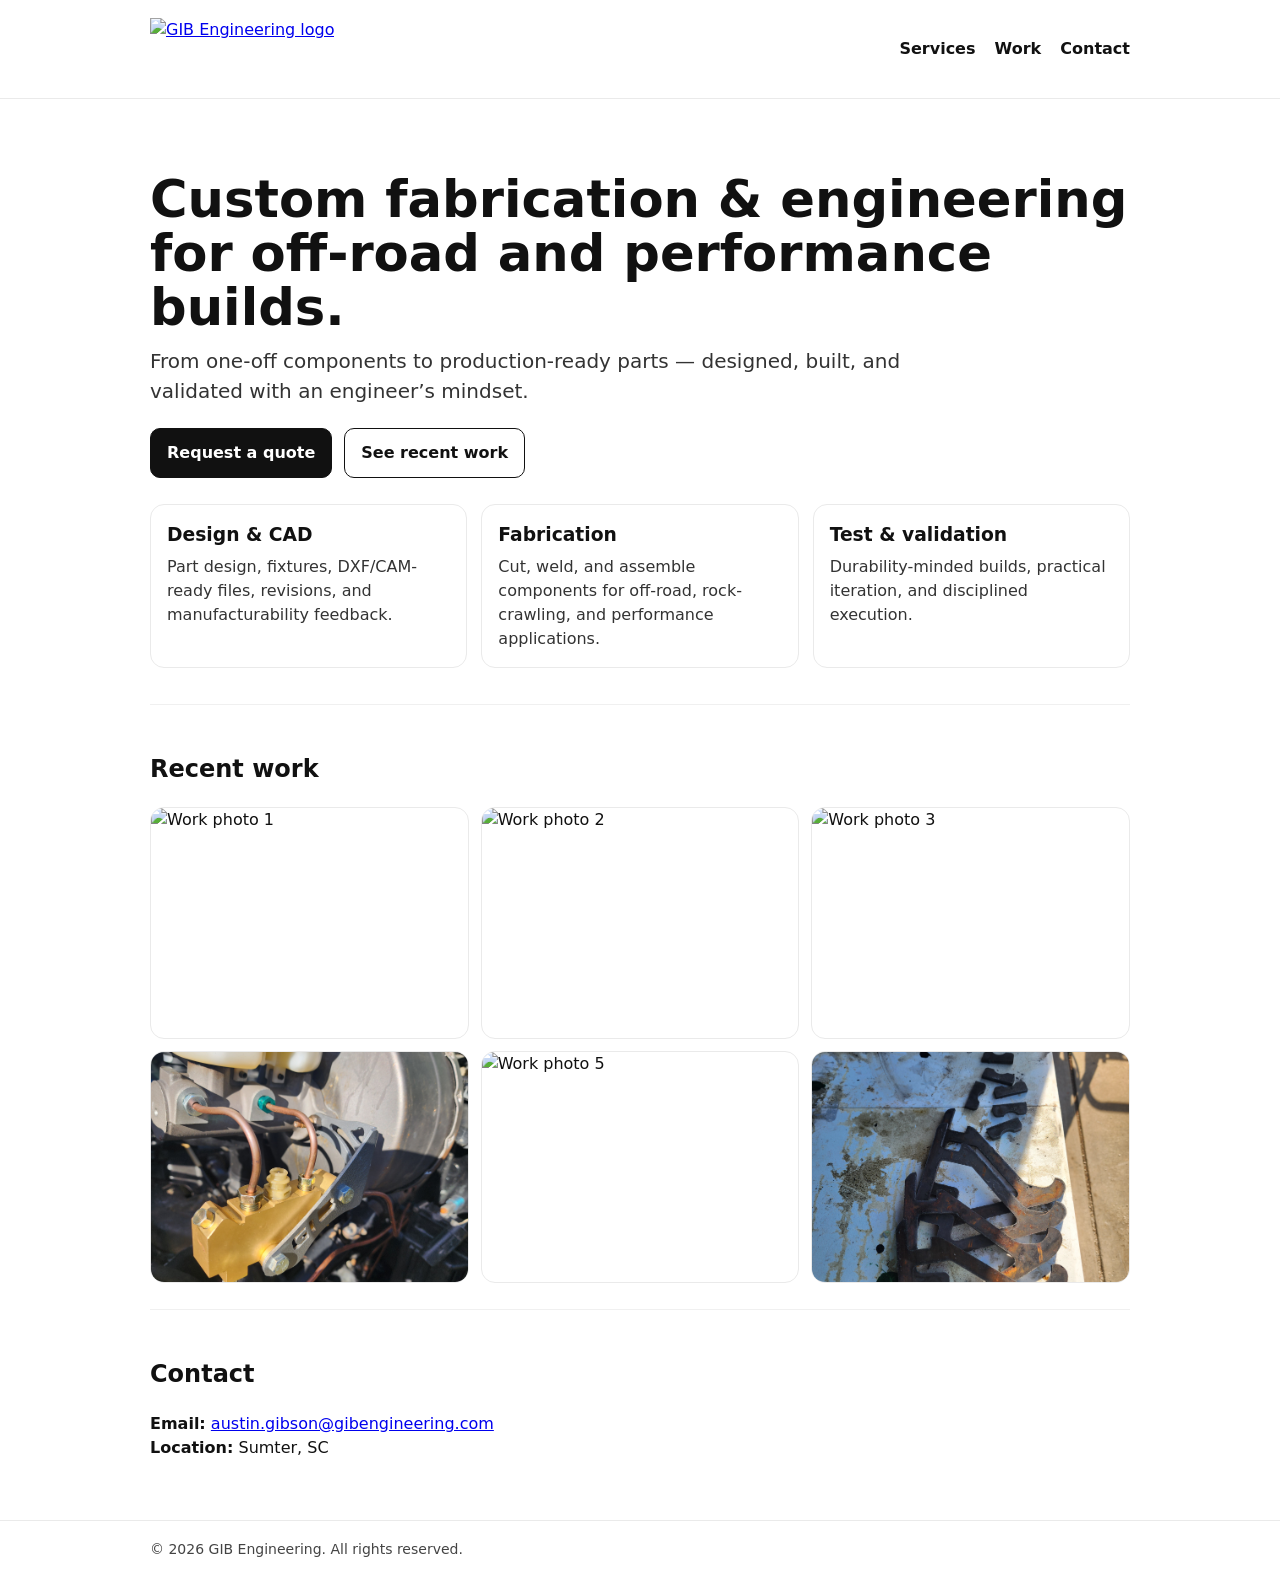
==== index.html @ e4ec69ac "Update index.html" ====
<!doctype html>
<html lang="en">
<head>
  <meta charset="utf-8" />
  <meta name="viewport" content="width=device-width, initial-scale=1" />
  <title>GIB Engineering</title>
  <meta name="description" content="Custom fabrication & engineering for off-road and performance builds." />
  <style>
    :root { --max: 980px; }

    body {
      margin: 0;
      font-family: system-ui, -apple-system, Segoe UI, Roboto, Arial, sans-serif;
      line-height: 1.5;
      color: #111;
      background: #fff;
    }

    header { border-bottom: 1px solid #eaeaea; }

    .wrap {
      max-width: var(--max);
      margin: 0 auto;
      padding: 18px 16px;
    }

    .brand {
      display: flex;
      align-items: center;
      justify-content: space-between;
      gap: 16px;
    }

    /* Logo */
    .logo { display: inline-flex; align-items: center; }
    .logo img {
      height: 62px;       /* larger than prior text */
      width: auto;
      display: block;
    }

    nav a {
      color: #111;
      text-decoration: none;
      margin-left: 14px;
      font-weight: 600;
    }
    nav a:hover { text-decoration: underline; }

    .hero { padding: 56px 0 26px; }
    h1 { font-size: clamp(32px, 4vw, 54px); line-height: 1.05; margin: 0 0 12px; }
    .sub {
      font-size: clamp(16px, 2vw, 20px);
      color: #333;
      max-width: 60ch;
      margin: 0 0 22px;
    }

    .cta { display: flex; gap: 12px; flex-wrap: wrap; margin-top: 18px; }
    .btn {
      display: inline-block;
      padding: 12px 16px;
      border-radius: 10px;
      border: 1px solid #111;
      text-decoration: none;
      font-weight: 700;
    }
    .btn.primary { background: #111; color: #fff; }
    .btn.secondary { background: #fff; color: #111; }

    .services-grid {
      display: grid;
      grid-template-columns: repeat(3, 1fr);
      gap: 14px;
      margin: 26px 0 10px;
    }
    .card { border: 1px solid #eaeaea; border-radius: 14px; padding: 16px; }
    .card h3 { margin: 0 0 6px; }
    .card p { margin: 0; color: #333; }

    section { padding: 26px 0; border-top: 1px solid #f0f0f0; }

    /* Work image grid (no captions) */
    .work-grid {
      display: grid;
      grid-template-columns: repeat(3, 1fr);
      gap: 12px;
      margin-top: 14px;
    }
    .work-item {
      border: 1px solid #eaeaea;
      border-radius: 14px;
      overflow: hidden;
      background: #fff;
    }
    .work-item img {
      width: 100%;
      height: 230px;
      object-fit: cover;
      display: block;
    }

    footer { border-top: 1px solid #eaeaea; color: #444; font-size: 14px; }

    @media (max-width: 860px) {
      nav { display: none; }
      .logo img { height: 54px; }
      .services-grid { grid-template-columns: 1fr; }
      .work-grid { grid-template-columns: 1fr; }
      .work-item img { height: 240px; }
    }
  </style>
</head>

<body>
  <header>
    <div class="wrap brand">
      <a class="logo" href="/">
        <img src="images/gib-logo.png" alt="GIB Engineering logo" />
      </a>
      <nav>
        <a href="#services">Services</a>
        <a href="#work">Work</a>
        <a href="#contact">Contact</a>
      </nav>
    </div>
  </header>

  <main class="wrap">
    <div class="hero">
      <h1>Custom fabrication & engineering for off-road and performance builds.</h1>
      <p class="sub">
        From one-off components to production-ready parts — designed, built, and validated with an engineer’s mindset.
      </p>

      <div class="cta">
        <a class="btn primary" href="#contact">Request a quote</a>
        <a class="btn secondary" href="#work">See recent work</a>
      </div>

      <div class="services-grid" id="services">
        <div class="card">
          <h3>Design & CAD</h3>
          <p>Part design, fixtures, DXF/CAM-ready files, revisions, and manufacturability feedback.</p>
        </div>
        <div class="card">
          <h3>Fabrication</h3>
          <p>Cut, weld, and assemble components for off-road, rock-crawling, and performance applications.</p>
        </div>
        <div class="card">
          <h3>Test & validation</h3>
          <p>Durability-minded builds, practical iteration, and disciplined execution.</p>
        </div>
      </div>
    </div>

    <section id="work">
      <h2>Recent work</h2>
      <div class="work-grid">
        <div class="work-item"><img src="images/20241103_151134.jpg" alt="Work photo 1" loading="lazy"></div>
        <div class="work-item"><img src="images/20251123_104827.jpg" alt="Work photo 2" loading="lazy"></div>
        <div class="work-item"><img src="images/20251123_104845.jpg" alt="Work photo 3" loading="lazy"></div>
        <div class="work-item"><img src="images/20251222_140325.jpg" alt="Work photo 4" loading="lazy"></div>
        <div class="work-item"><img src="images/20260103_143102.jpg" alt="Work photo 5" loading="lazy"></div>
        <div class="work-item"><img src="images/20260110_110128.jpg" alt="Work photo 6" loading="lazy"></div>
      </div>
    </section>

    <section id="contact">
      <h2>Contact</h2>
      <p>
        <strong>Email:</strong>
        <a href="mailto:austin.gibson@gibengineering.com">austin.gibson@gibengineering.com</a><br/>
        <strong>Location:</strong> Sumter, SC
      </p>
    </section>
  </main>

  <footer>
    <div class="wrap">
      <div>© <span id="y"></span> GIB Engineering. All rights reserved.</div>
      <script>document.getElementById("y").textContent = new Date().getFullYear();</script>
    </div>
  </footer>
</body>
</html>
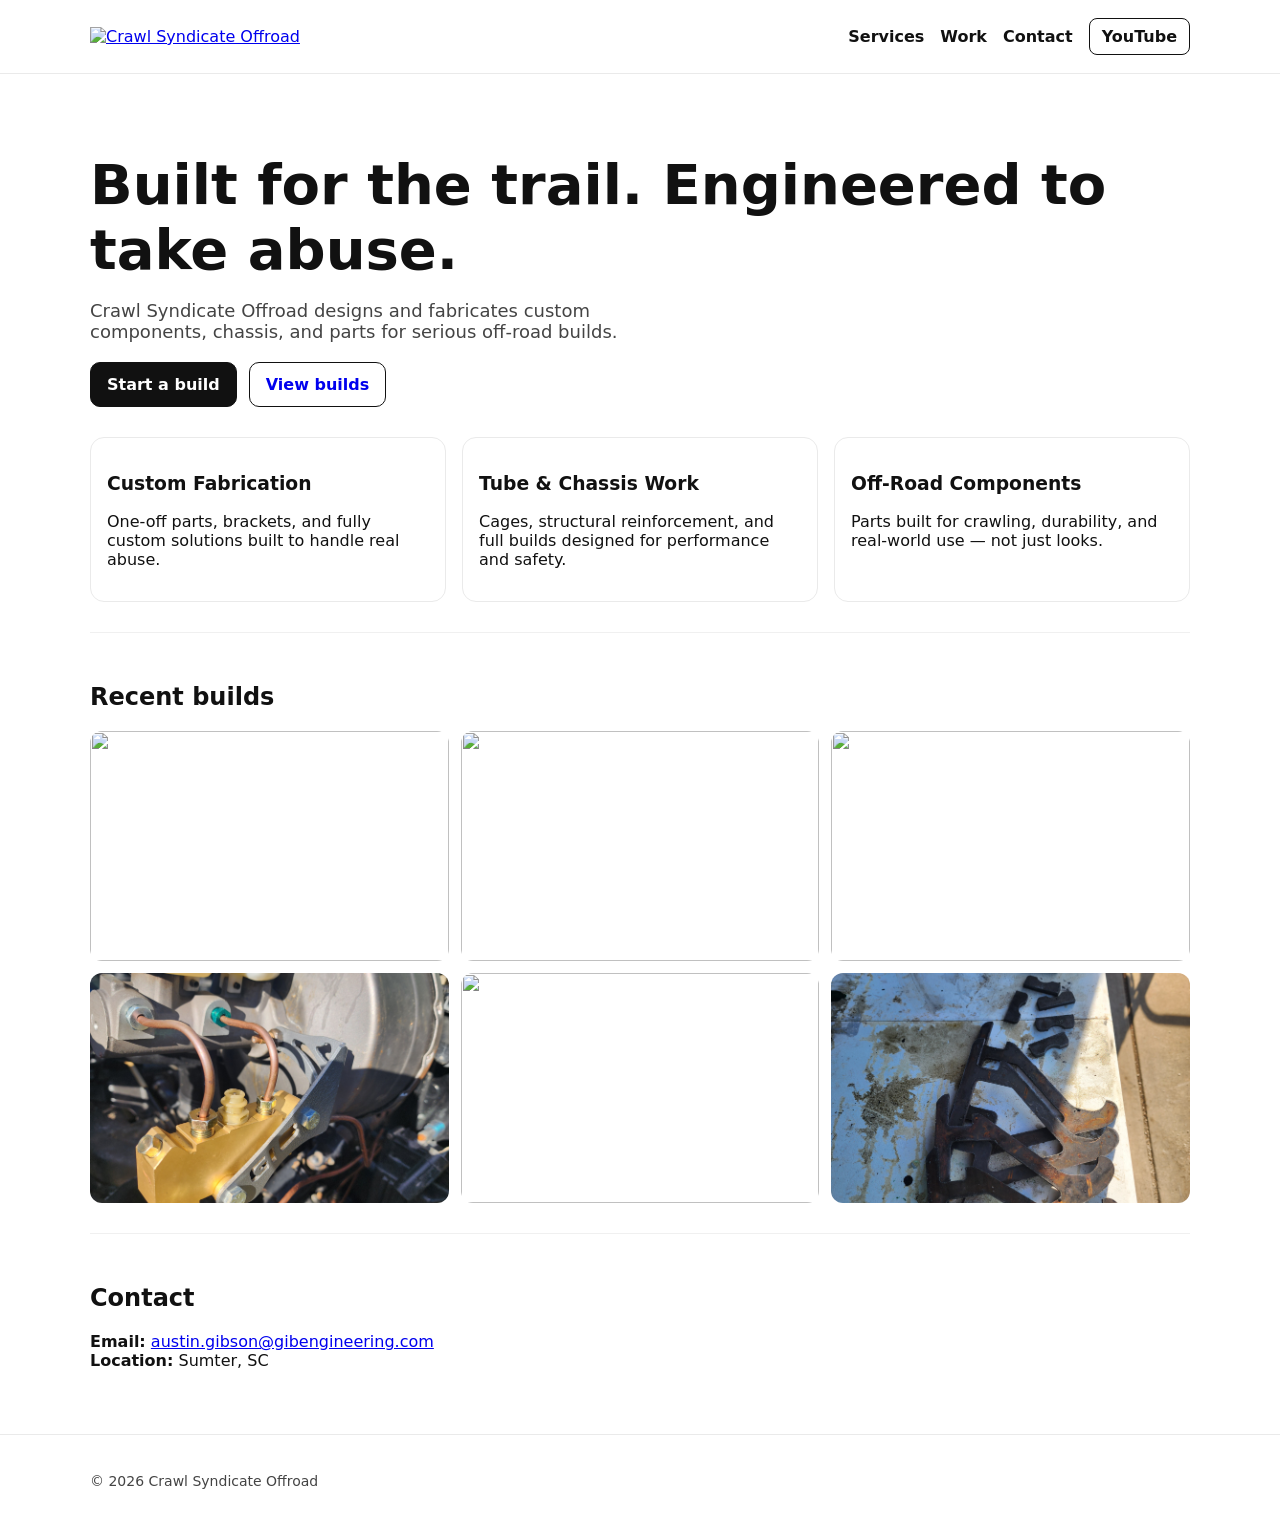
==== commit 1ac0537f: "Update index.html" ====
--- a/index.html
+++ b/index.html
@@ -3,20 +3,23 @@
 <head>
   <meta charset="utf-8" />
   <meta name="viewport" content="width=device-width, initial-scale=1" />
-  <title>GIB Engineering</title>
-  <meta name="description" content="Custom fabrication & engineering for off-road and performance builds." />
+
+  <title>Crawl Syndicate Offroad</title>
+  <meta name="description" content="Custom off-road fabrication, parts, and builds by Crawl Syndicate Offroad." />
+
   <style>
-    :root { --max: 980px; }
+    :root { --max: 1100px; }
 
     body {
       margin: 0;
       font-family: system-ui, -apple-system, Segoe UI, Roboto, Arial, sans-serif;
-      line-height: 1.5;
       color: #111;
       background: #fff;
     }
 
-    header { border-bottom: 1px solid #eaeaea; }
+    header {
+      border-bottom: 1px solid #eaeaea;
+    }
 
     .wrap {
       max-width: var(--max);
@@ -28,159 +31,199 @@
       display: flex;
       align-items: center;
       justify-content: space-between;
+    }
+
+    .logo img {
+      height: 64px;
+    }
+
+    nav {
+      display: flex;
+      align-items: center;
       gap: 16px;
     }
 
-    /* Logo */
-    .logo { display: inline-flex; align-items: center; }
-    .logo img {
-      height: 62px;       /* larger than prior text */
-      width: auto;
-      display: block;
-    }
-
     nav a {
+      text-decoration: none;
       color: #111;
-      text-decoration: none;
-      margin-left: 14px;
       font-weight: 600;
     }
-    nav a:hover { text-decoration: underline; }
-
-    .hero { padding: 56px 0 26px; }
-    h1 { font-size: clamp(32px, 4vw, 54px); line-height: 1.05; margin: 0 0 12px; }
+
+    nav a:hover {
+      text-decoration: underline;
+    }
+
+    .youtube {
+      padding: 8px 12px;
+      border-radius: 8px;
+      border: 1px solid #111;
+    }
+
+    .hero {
+      padding: 60px 0 30px;
+    }
+
+    h1 {
+      font-size: clamp(34px, 5vw, 56px);
+      margin: 0 0 12px;
+    }
+
     .sub {
-      font-size: clamp(16px, 2vw, 20px);
-      color: #333;
-      max-width: 60ch;
-      margin: 0 0 22px;
-    }
-
-    .cta { display: flex; gap: 12px; flex-wrap: wrap; margin-top: 18px; }
+      font-size: 18px;
+      color: #444;
+      max-width: 600px;
+    }
+
+    .cta {
+      margin-top: 20px;
+      display: flex;
+      gap: 12px;
+    }
+
     .btn {
-      display: inline-block;
       padding: 12px 16px;
       border-radius: 10px;
       border: 1px solid #111;
       text-decoration: none;
       font-weight: 700;
     }
-    .btn.primary { background: #111; color: #fff; }
-    .btn.secondary { background: #fff; color: #111; }
-
-    .services-grid {
+
+    .btn.primary {
+      background: #111;
+      color: #fff;
+    }
+
+    .services {
       display: grid;
       grid-template-columns: repeat(3, 1fr);
-      gap: 14px;
-      margin: 26px 0 10px;
-    }
-    .card { border: 1px solid #eaeaea; border-radius: 14px; padding: 16px; }
-    .card h3 { margin: 0 0 6px; }
-    .card p { margin: 0; color: #333; }
-
-    section { padding: 26px 0; border-top: 1px solid #f0f0f0; }
-
-    /* Work image grid (no captions) */
+      gap: 16px;
+      margin-top: 30px;
+    }
+
+    .card {
+      border: 1px solid #eaeaea;
+      border-radius: 14px;
+      padding: 16px;
+    }
+
+    section {
+      padding: 30px 0;
+      border-top: 1px solid #f0f0f0;
+    }
+
     .work-grid {
       display: grid;
       grid-template-columns: repeat(3, 1fr);
       gap: 12px;
-      margin-top: 14px;
-    }
-    .work-item {
-      border: 1px solid #eaeaea;
-      border-radius: 14px;
-      overflow: hidden;
-      background: #fff;
-    }
-    .work-item img {
+      margin-top: 16px;
+    }
+
+    .work-grid img {
       width: 100%;
       height: 230px;
       object-fit: cover;
-      display: block;
-    }
-
-    footer { border-top: 1px solid #eaeaea; color: #444; font-size: 14px; }
-
-    @media (max-width: 860px) {
-      nav { display: none; }
-      .logo img { height: 54px; }
-      .services-grid { grid-template-columns: 1fr; }
+      border-radius: 12px;
+    }
+
+    footer {
+      border-top: 1px solid #eaeaea;
+      padding: 20px 0;
+      font-size: 14px;
+      color: #444;
+    }
+
+    @media (max-width: 900px) {
+      .services { grid-template-columns: 1fr; }
       .work-grid { grid-template-columns: 1fr; }
-      .work-item img { height: 240px; }
+      nav { gap: 10px; }
+      .logo img { height: 52px; }
     }
   </style>
 </head>
 
 <body>
-  <header>
-    <div class="wrap brand">
-      <a class="logo" href="/">
-        <img src="images/gib-logo.png" alt="GIB Engineering logo" />
-      </a>
-      <nav>
-        <a href="#services">Services</a>
-        <a href="#work">Work</a>
-        <a href="#contact">Contact</a>
-      </nav>
+
+<header>
+  <div class="wrap brand">
+    <a class="logo" href="/">
+      <img src="images/cs-logo.png" alt="Crawl Syndicate Offroad">
+    </a>
+
+    <nav>
+      <a href="#services">Services</a>
+      <a href="#work">Work</a>
+      <a href="#contact">Contact</a>
+      <a class="youtube" href="https://www.youtube.com/@crawlsynidcate" target="_blank">YouTube</a>
+    </nav>
+  </div>
+</header>
+
+<main class="wrap">
+
+  <div class="hero">
+    <h1>Built for the trail. Engineered to take abuse.</h1>
+
+    <p class="sub">
+      Crawl Syndicate Offroad designs and fabricates custom components, chassis, and parts for serious off-road builds.
+    </p>
+
+    <div class="cta">
+      <a class="btn primary" href="#contact">Start a build</a>
+      <a class="btn" href="#work">View builds</a>
     </div>
-  </header>
-
-  <main class="wrap">
-    <div class="hero">
-      <h1>Custom fabrication & engineering for off-road and performance builds.</h1>
-      <p class="sub">
-        From one-off components to production-ready parts — designed, built, and validated with an engineer’s mindset.
-      </p>
-
-      <div class="cta">
-        <a class="btn primary" href="#contact">Request a quote</a>
-        <a class="btn secondary" href="#work">See recent work</a>
+
+    <div class="services" id="services">
+      <div class="card">
+        <h3>Custom Fabrication</h3>
+        <p>One-off parts, brackets, and fully custom solutions built to handle real abuse.</p>
       </div>
 
-      <div class="services-grid" id="services">
-        <div class="card">
-          <h3>Design & CAD</h3>
-          <p>Part design, fixtures, DXF/CAM-ready files, revisions, and manufacturability feedback.</p>
-        </div>
-        <div class="card">
-          <h3>Fabrication</h3>
-          <p>Cut, weld, and assemble components for off-road, rock-crawling, and performance applications.</p>
-        </div>
-        <div class="card">
-          <h3>Test & validation</h3>
-          <p>Durability-minded builds, practical iteration, and disciplined execution.</p>
-        </div>
+      <div class="card">
+        <h3>Tube & Chassis Work</h3>
+        <p>Cages, structural reinforcement, and full builds designed for performance and safety.</p>
+      </div>
+
+      <div class="card">
+        <h3>Off-Road Components</h3>
+        <p>Parts built for crawling, durability, and real-world use — not just looks.</p>
       </div>
     </div>
-
-    <section id="work">
-      <h2>Recent work</h2>
-      <div class="work-grid">
-        <div class="work-item"><img src="images/20241103_151134.jpg" alt="Work photo 1" loading="lazy"></div>
-        <div class="work-item"><img src="images/20251123_104827.jpg" alt="Work photo 2" loading="lazy"></div>
-        <div class="work-item"><img src="images/20251123_104845.jpg" alt="Work photo 3" loading="lazy"></div>
-        <div class="work-item"><img src="images/20251222_140325.jpg" alt="Work photo 4" loading="lazy"></div>
-        <div class="work-item"><img src="images/20260103_143102.jpg" alt="Work photo 5" loading="lazy"></div>
-        <div class="work-item"><img src="images/20260110_110128.jpg" alt="Work photo 6" loading="lazy"></div>
-      </div>
-    </section>
-
-    <section id="contact">
-      <h2>Contact</h2>
-      <p>
-        <strong>Email:</strong>
-        <a href="mailto:austin.gibson@gibengineering.com">austin.gibson@gibengineering.com</a><br/>
-        <strong>Location:</strong> Sumter, SC
-      </p>
-    </section>
-  </main>
-
-  <footer>
-    <div class="wrap">
-      <div>© <span id="y"></span> GIB Engineering. All rights reserved.</div>
-      <script>document.getElementById("y").textContent = new Date().getFullYear();</script>
+  </div>
+
+  <section id="work">
+    <h2>Recent builds</h2>
+
+    <div class="work-grid">
+      <img src="images/20241103_151134.jpg">
+      <img src="images/20251123_104827.jpg">
+      <img src="images/20251123_104845.jpg">
+      <img src="images/20251222_140325.jpg">
+      <img src="images/20260103_143102.jpg">
+      <img src="images/20260110_110128.jpg">
     </div>
-  </footer>
+  </section>
+
+  <section id="contact">
+    <h2>Contact</h2>
+
+    <p>
+      <strong>Email:</strong>
+      <a href="mailto:austin.gibson@gibengineering.com">austin.gibson@gibengineering.com</a><br>
+      <strong>Location:</strong> Sumter, SC
+    </p>
+  </section>
+
+</main>
+
+<footer>
+  <div class="wrap">
+    © <span id="y"></span> Crawl Syndicate Offroad
+  </div>
+
+  <script>
+    document.getElementById("y").textContent = new Date().getFullYear();
+  </script>
+</footer>
+
 </body>
 </html>
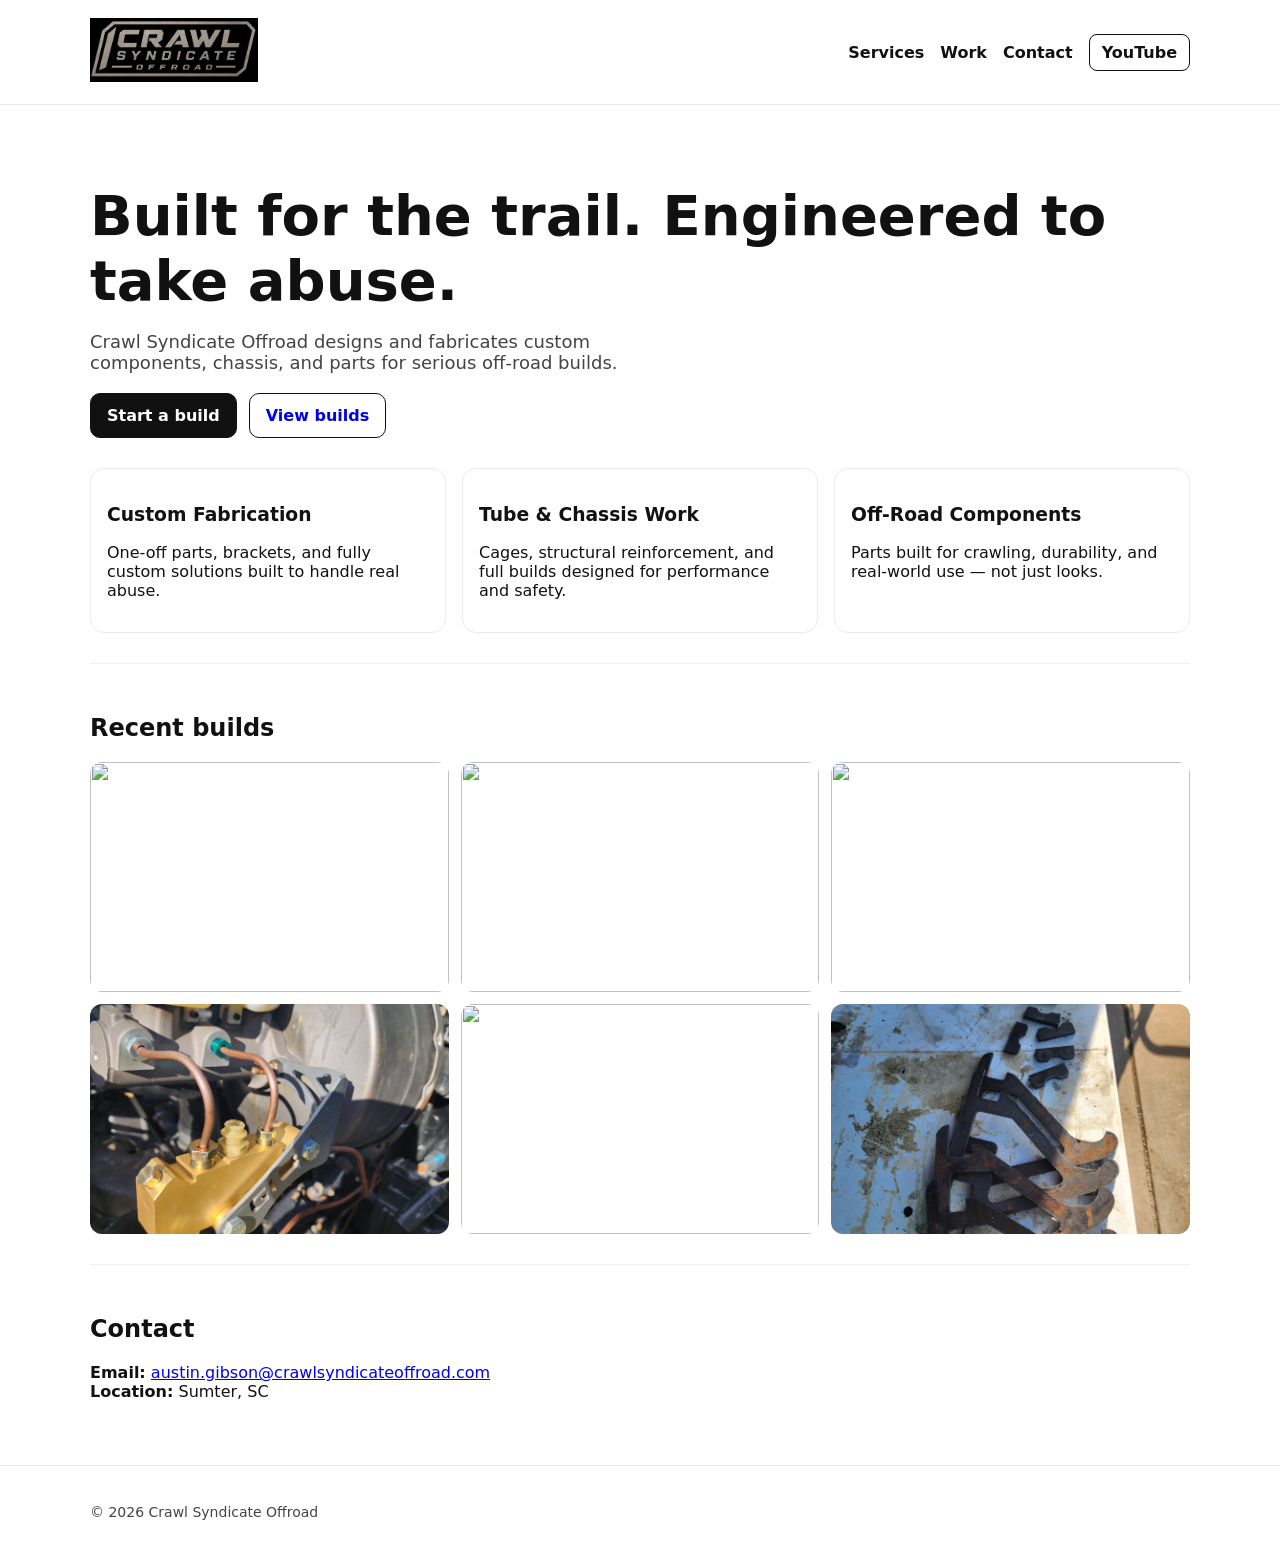
==== commit 6abc98ee: "Update index.html" ====
--- a/index.html
+++ b/index.html
@@ -208,7 +208,7 @@
 
     <p>
       <strong>Email:</strong>
-      <a href="mailto:austin.gibson@gibengineering.com">austin.gibson@gibengineering.com</a><br>
+      <a href="mailto:austin.gibson@crawlsyndicateoffroad.com">austin.gibson@crawlsyndicateoffroad.com</a><br>
       <strong>Location:</strong> Sumter, SC
     </p>
   </section>
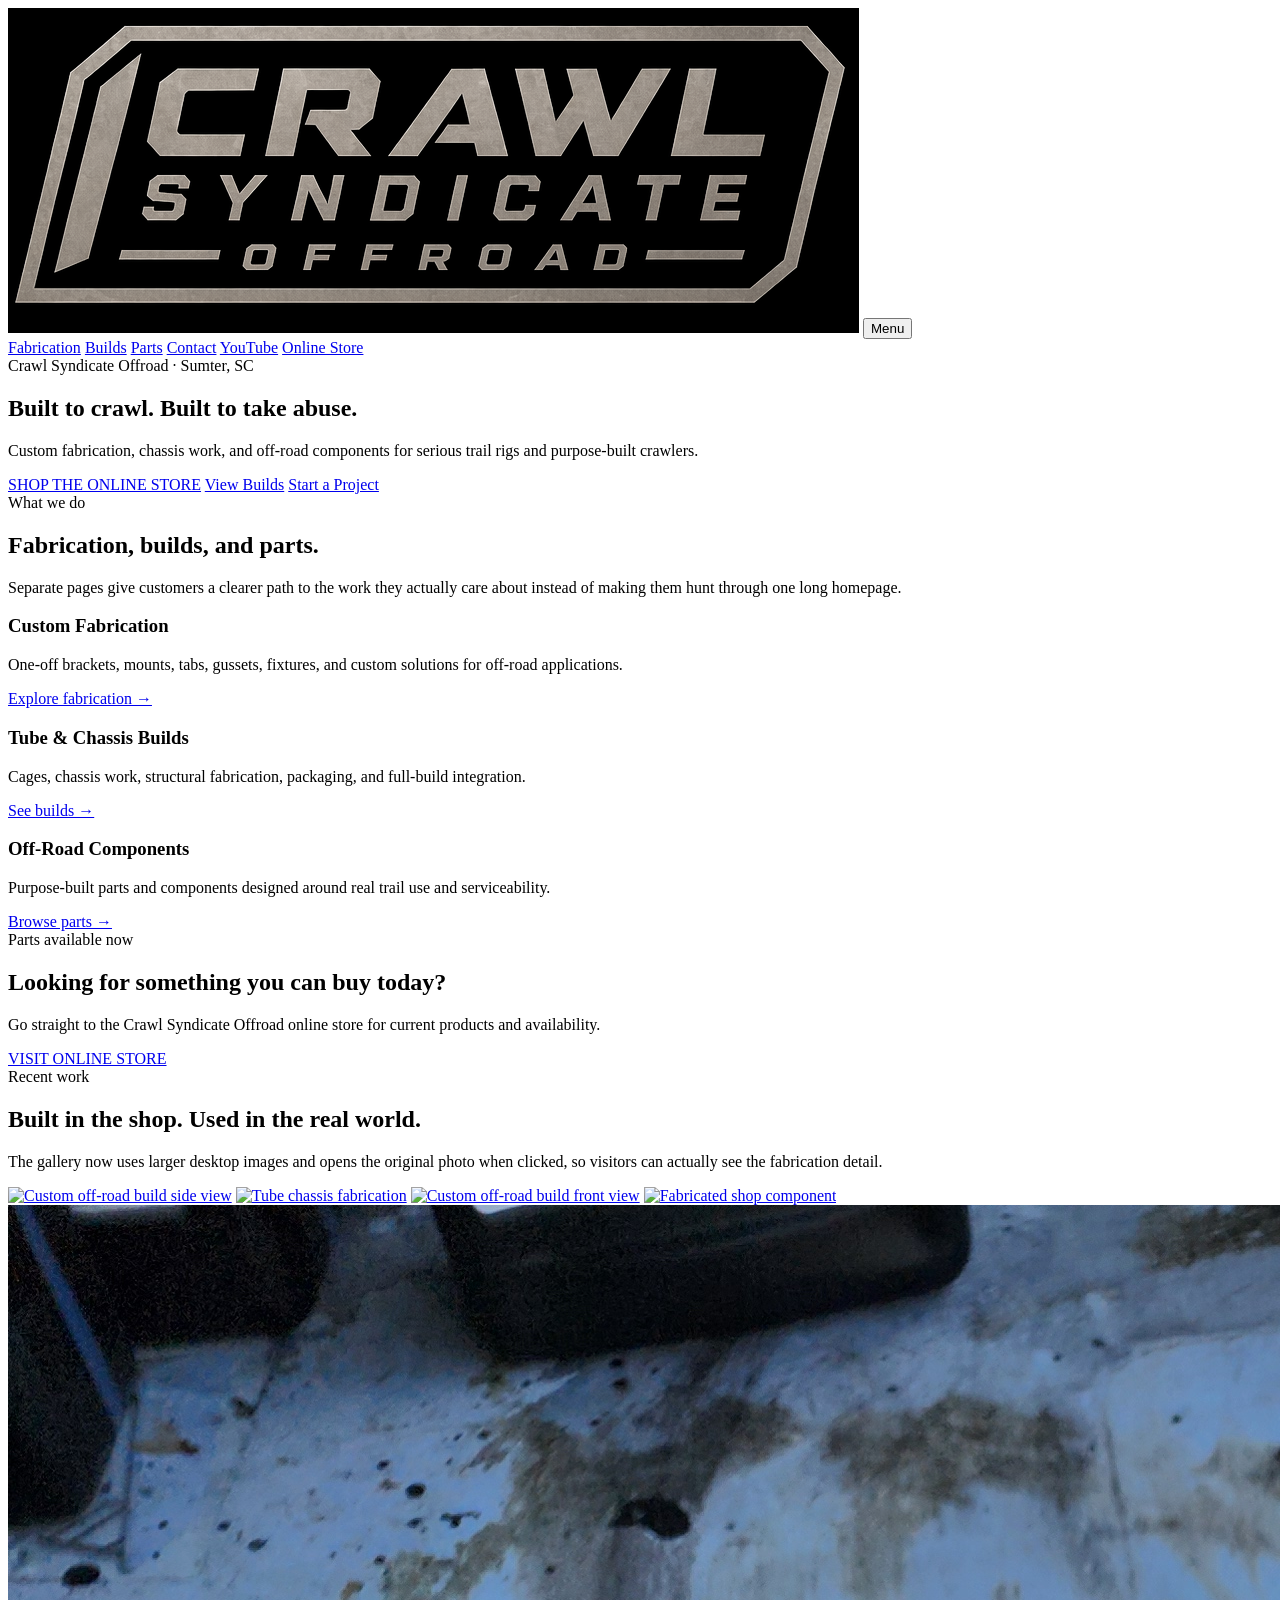
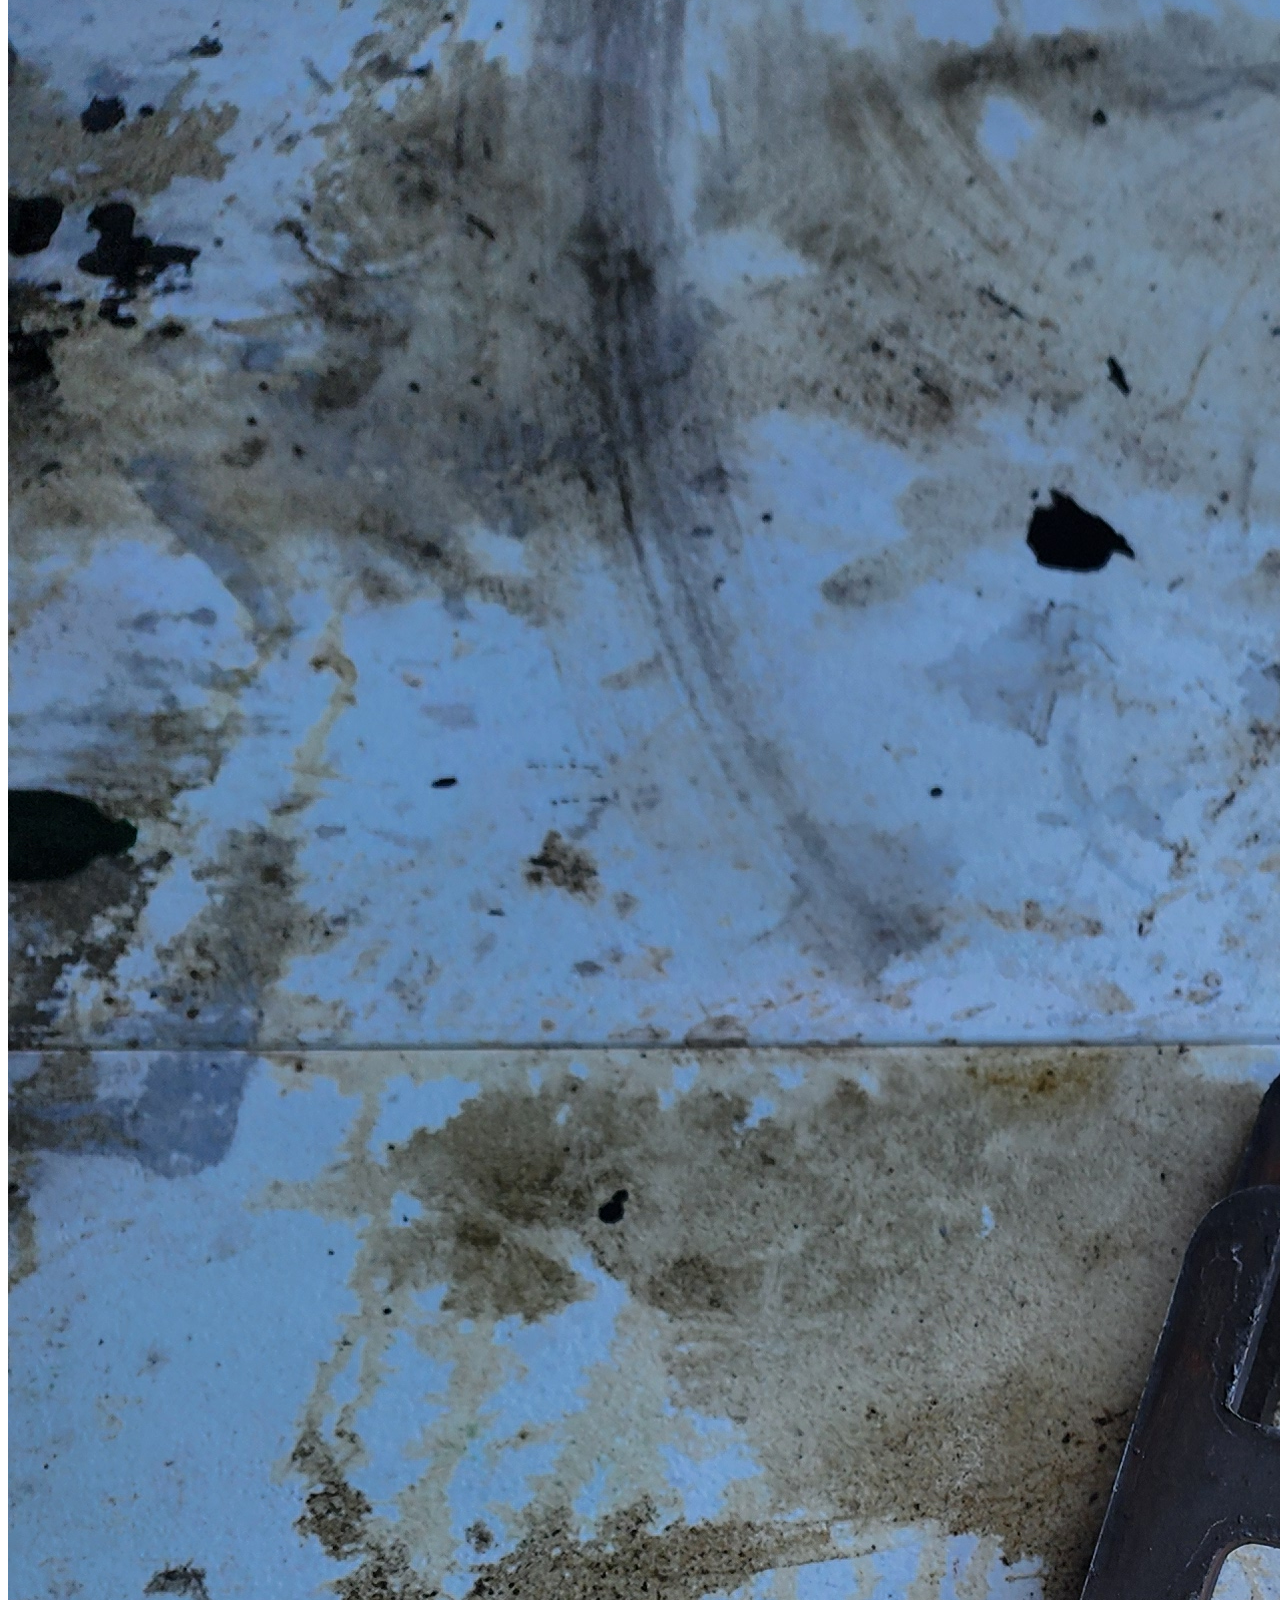
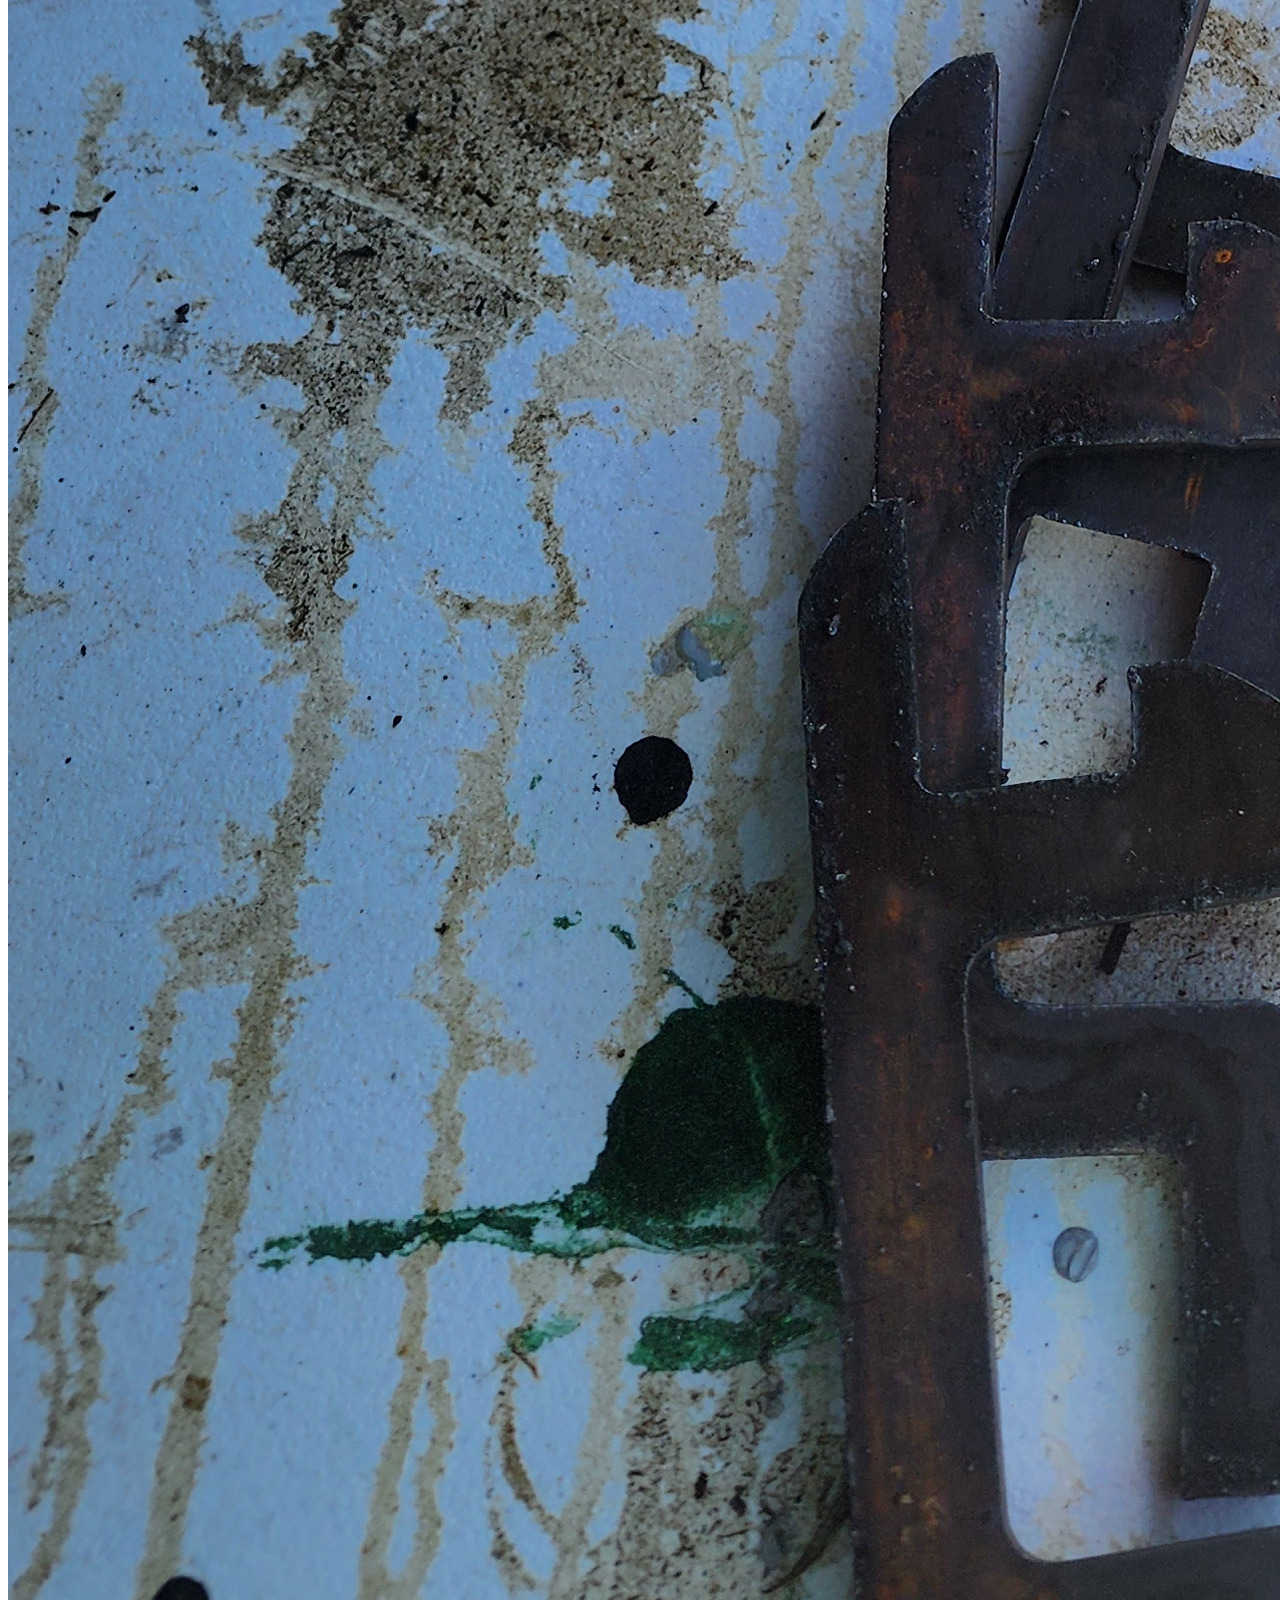
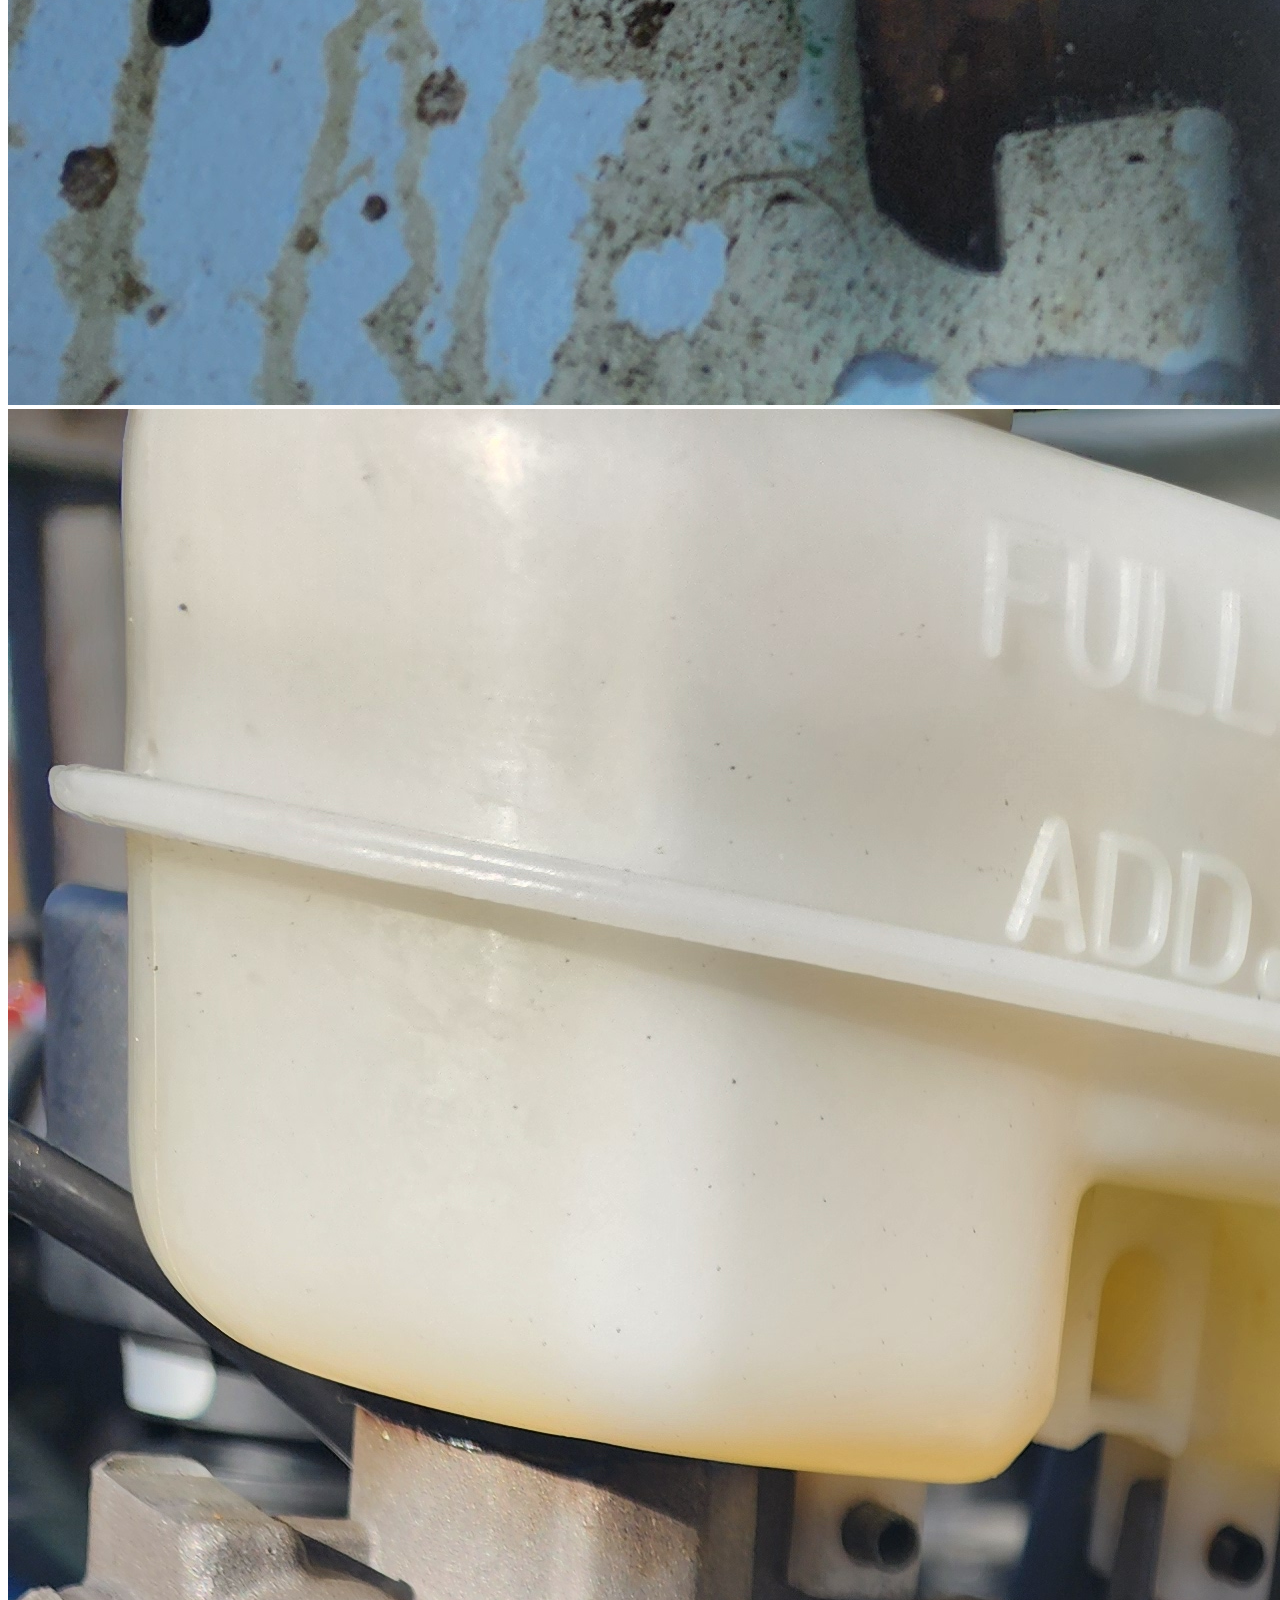
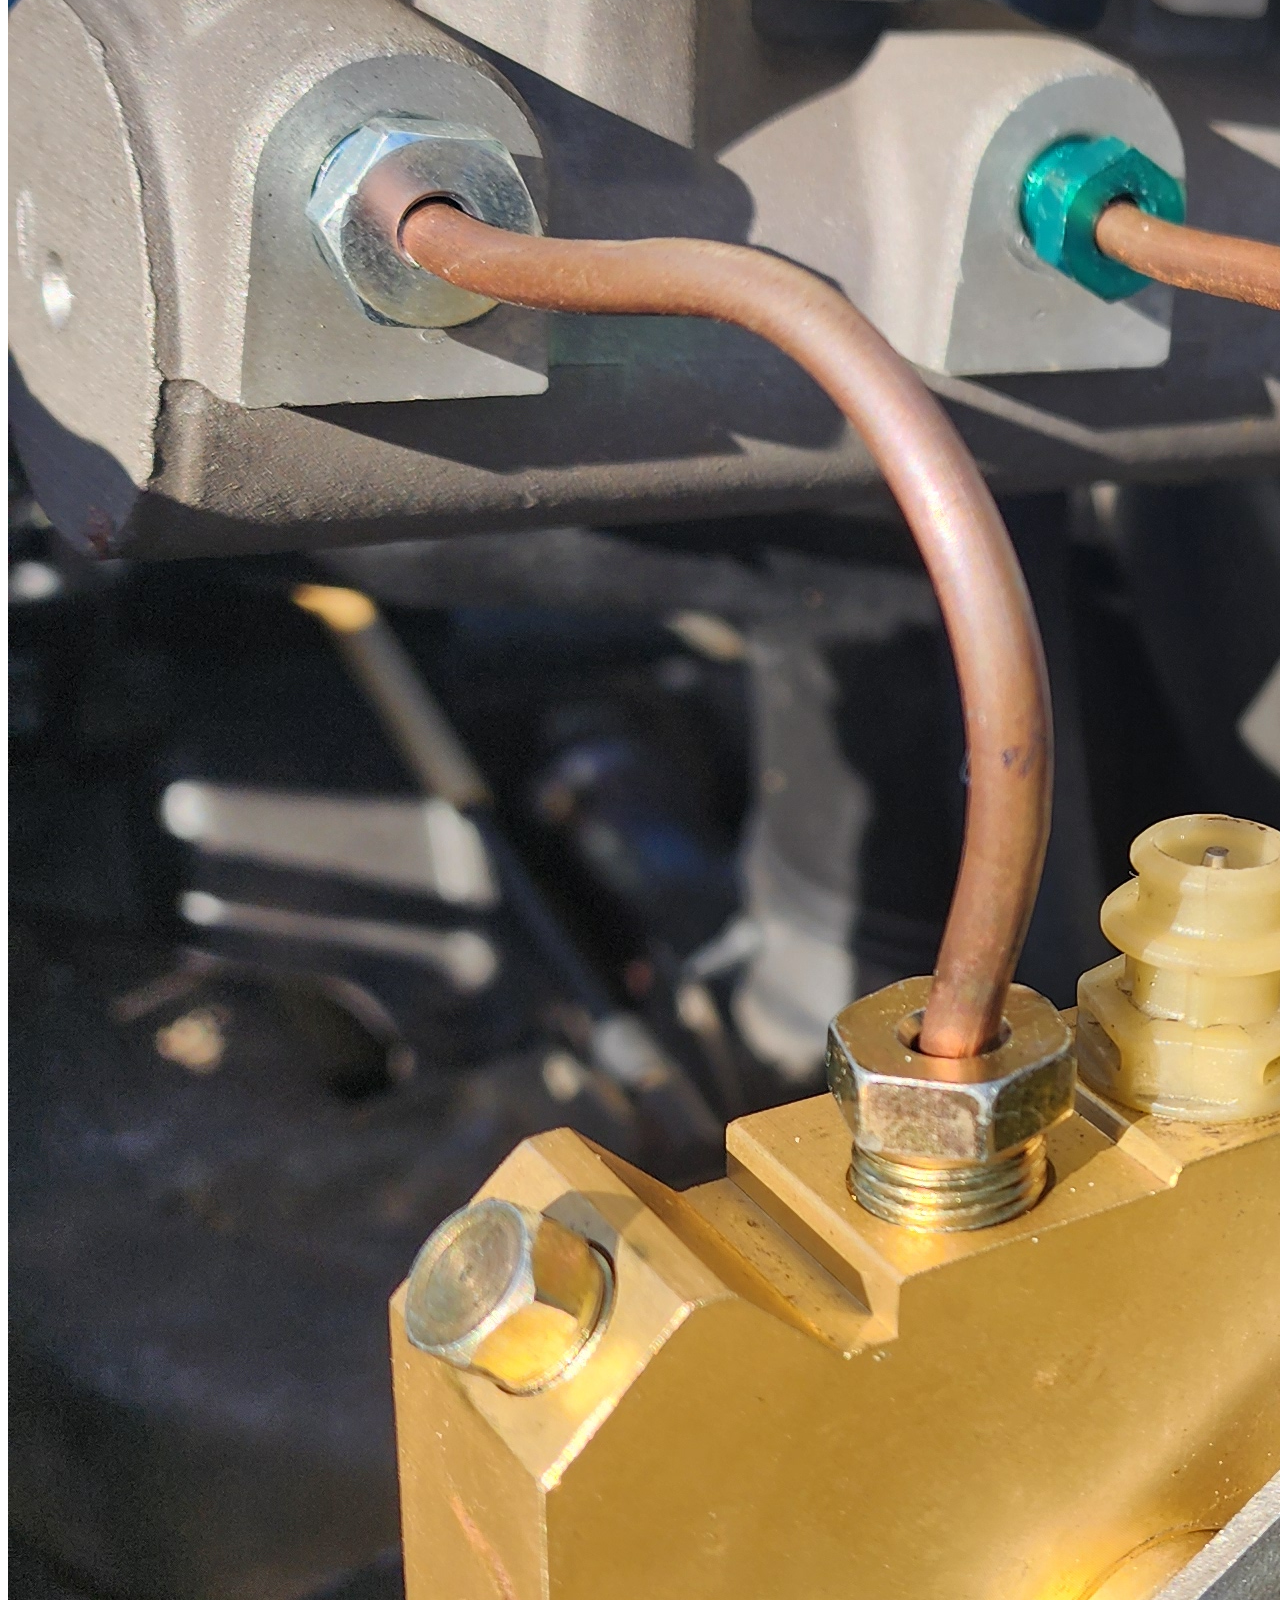
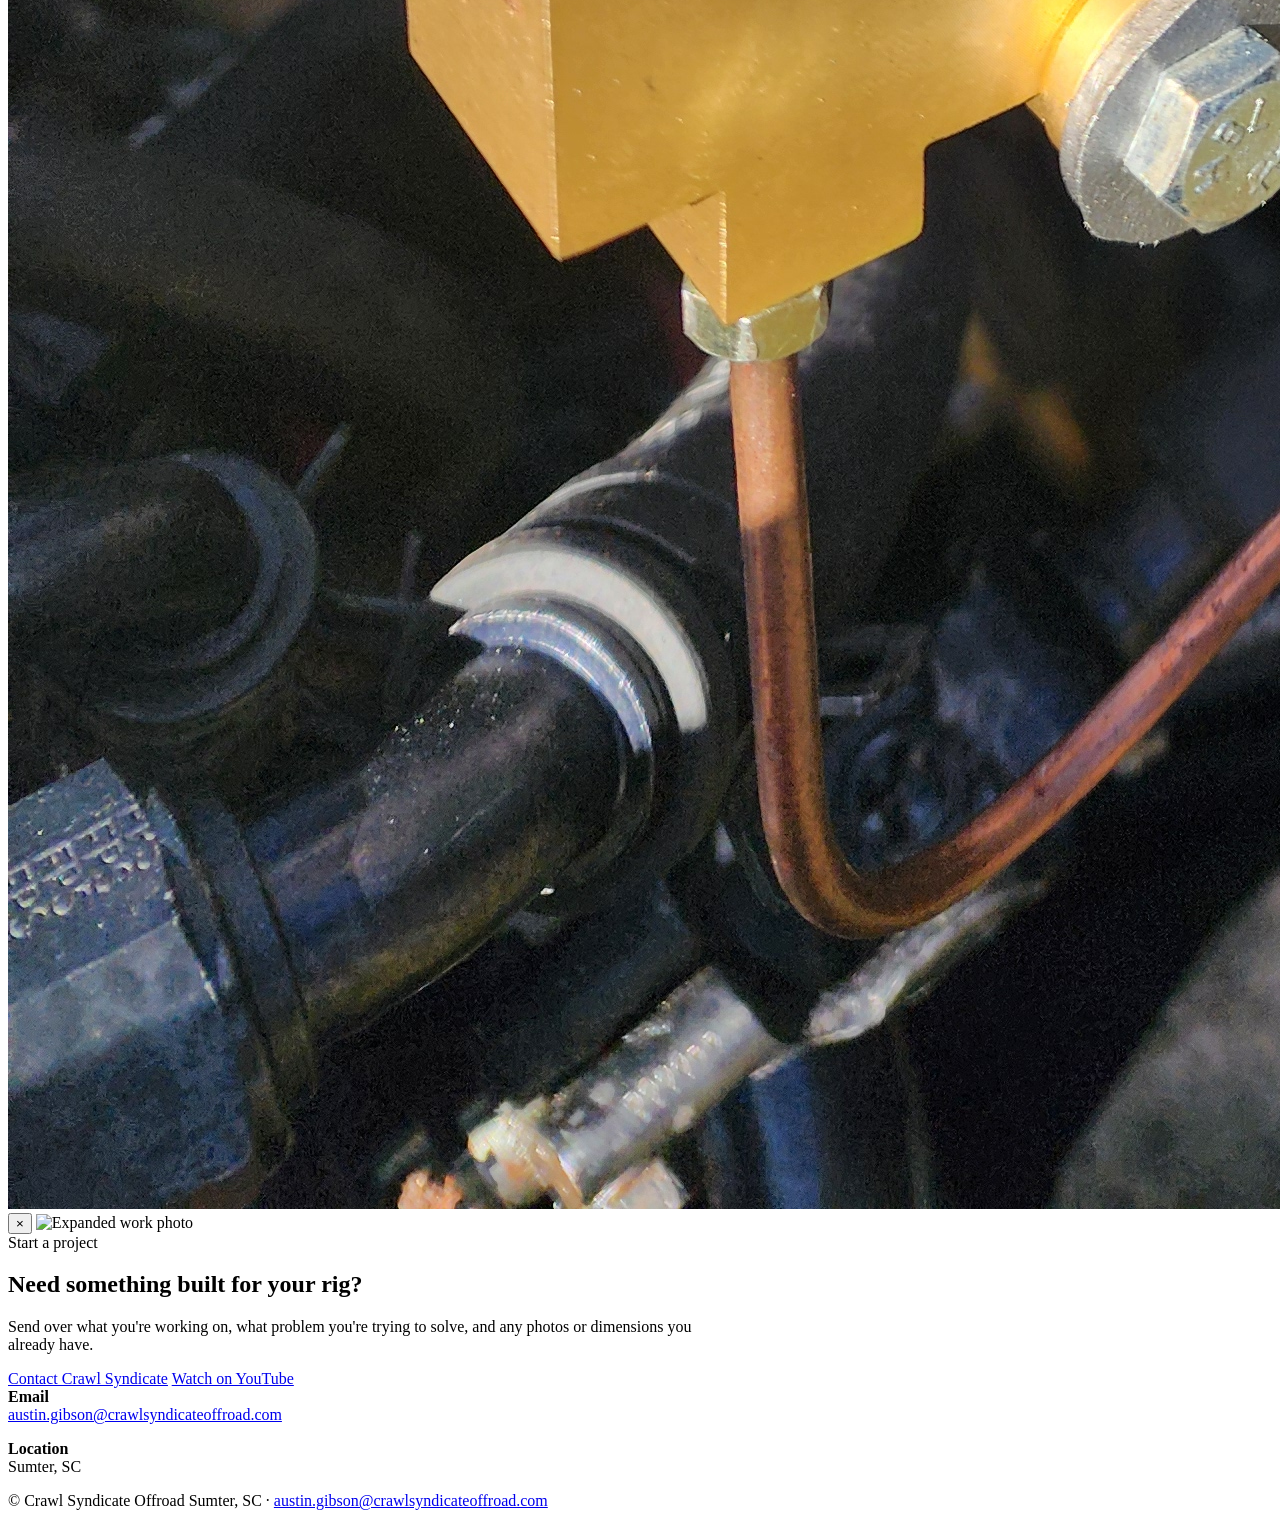
==== commit 6828d49c: "Add files via upload" ====
--- a/index.html
+++ b/index.html
@@ -1,229 +1,143 @@
 <!doctype html>
 <html lang="en">
 <head>
-  <meta charset="utf-8" />
-  <meta name="viewport" content="width=device-width, initial-scale=1" />
-
-  <title>Crawl Syndicate Offroad</title>
-  <meta name="description" content="Custom off-road fabrication, parts, and builds by Crawl Syndicate Offroad." />
-
-  <style>
-    :root { --max: 1100px; }
-
-    body {
-      margin: 0;
-      font-family: system-ui, -apple-system, Segoe UI, Roboto, Arial, sans-serif;
-      color: #111;
-      background: #fff;
-    }
-
-    header {
-      border-bottom: 1px solid #eaeaea;
-    }
-
-    .wrap {
-      max-width: var(--max);
-      margin: 0 auto;
-      padding: 18px 16px;
-    }
-
-    .brand {
-      display: flex;
-      align-items: center;
-      justify-content: space-between;
-    }
-
-    .logo img {
-      height: 64px;
-    }
-
-    nav {
-      display: flex;
-      align-items: center;
-      gap: 16px;
-    }
-
-    nav a {
-      text-decoration: none;
-      color: #111;
-      font-weight: 600;
-    }
-
-    nav a:hover {
-      text-decoration: underline;
-    }
-
-    .youtube {
-      padding: 8px 12px;
-      border-radius: 8px;
-      border: 1px solid #111;
-    }
-
-    .hero {
-      padding: 60px 0 30px;
-    }
-
-    h1 {
-      font-size: clamp(34px, 5vw, 56px);
-      margin: 0 0 12px;
-    }
-
-    .sub {
-      font-size: 18px;
-      color: #444;
-      max-width: 600px;
-    }
-
-    .cta {
-      margin-top: 20px;
-      display: flex;
-      gap: 12px;
-    }
-
-    .btn {
-      padding: 12px 16px;
-      border-radius: 10px;
-      border: 1px solid #111;
-      text-decoration: none;
-      font-weight: 700;
-    }
-
-    .btn.primary {
-      background: #111;
-      color: #fff;
-    }
-
-    .services {
-      display: grid;
-      grid-template-columns: repeat(3, 1fr);
-      gap: 16px;
-      margin-top: 30px;
-    }
-
-    .card {
-      border: 1px solid #eaeaea;
-      border-radius: 14px;
-      padding: 16px;
-    }
-
-    section {
-      padding: 30px 0;
-      border-top: 1px solid #f0f0f0;
-    }
-
-    .work-grid {
-      display: grid;
-      grid-template-columns: repeat(3, 1fr);
-      gap: 12px;
-      margin-top: 16px;
-    }
-
-    .work-grid img {
-      width: 100%;
-      height: 230px;
-      object-fit: cover;
-      border-radius: 12px;
-    }
-
-    footer {
-      border-top: 1px solid #eaeaea;
-      padding: 20px 0;
-      font-size: 14px;
-      color: #444;
-    }
-
-    @media (max-width: 900px) {
-      .services { grid-template-columns: 1fr; }
-      .work-grid { grid-template-columns: 1fr; }
-      nav { gap: 10px; }
-      .logo img { height: 52px; }
-    }
-  </style>
+<meta charset="utf-8">
+<meta name="viewport" content="width=device-width,initial-scale=1">
+<title>Crawl Syndicate Offroad | Custom Fabrication & Off-Road Parts</title>
+<meta name="description" content="Custom off-road fabrication, chassis work, components, and builds from Crawl Syndicate Offroad in Sumter, South Carolina.">
+<link rel="stylesheet" href="styles.css">
 </head>
-
 <body>
 
-<header>
-  <div class="wrap brand">
-    <a class="logo" href="/">
-      <img src="images/cs-logo.png" alt="Crawl Syndicate Offroad">
-    </a>
-
+<header class="site-header">
+  <div class="wrap header-inner">
+    <a class="brand" href="index.html"><img src="images/cs-logo.png" alt="Crawl Syndicate Offroad"></a>
+    <button class="menu-btn" type="button" aria-label="Open navigation">Menu</button>
     <nav>
-      <a href="#services">Services</a>
-      <a href="#work">Work</a>
-      <a href="#contact">Contact</a>
-      <a class="youtube" href="https://www.youtube.com/@crawlsynidcate" target="_blank">YouTube</a>
+      <a href="fabrication.html">Fabrication</a>
+      <a href="builds.html">Builds</a>
+      <a href="parts.html">Parts</a>
+      <a href="contact.html">Contact</a>
+      <a class="nav-youtube" href="https://www.youtube.com/@crawlsynidcate" target="_blank" rel="noopener">YouTube</a>
+      <a class="nav-store" href="https://crawl-syndicate-offroad.gocartapp.com/" target="_blank" rel="noopener">Online Store</a>
     </nav>
   </div>
 </header>
 
-<main class="wrap">
 
-  <div class="hero">
-    <h1>Built for the trail. Engineered to take abuse.</h1>
+<section class="hero">
+  <div class="wrap hero-inner">
+    <div class="eyebrow">Crawl Syndicate Offroad · Sumter, SC</div>
+    <h1>Built to crawl. Built to take abuse.</h1>
+    <p>Custom fabrication, chassis work, and off-road components for serious trail rigs and purpose-built crawlers.</p>
+    <div class="cta-row">
+      <a class="btn btn-store" href="https://crawl-syndicate-offroad.gocartapp.com/" target="_blank" rel="noopener">SHOP THE ONLINE STORE</a>
+      <a class="btn btn-secondary" href="builds.html">View Builds</a>
+      <a class="btn btn-secondary" href="contact.html">Start a Project</a>
+    </div>
+  </div>
+</section>
 
-    <p class="sub">
-      Crawl Syndicate Offroad designs and fabricates custom components, chassis, and parts for serious off-road builds.
-    </p>
-
-    <div class="cta">
-      <a class="btn primary" href="#contact">Start a build</a>
-      <a class="btn" href="#work">View builds</a>
+<section class="section">
+  <div class="wrap">
+    <div class="section-head">
+      <div>
+        <div class="eyebrow">What we do</div>
+        <h2>Fabrication, builds, and parts.</h2>
+      </div>
+      <p>Separate pages give customers a clearer path to the work they actually care about instead of making them hunt through one long homepage.</p>
     </div>
 
-    <div class="services" id="services">
-      <div class="card">
+    <div class="service-grid">
+      <article class="service-card">
         <h3>Custom Fabrication</h3>
-        <p>One-off parts, brackets, and fully custom solutions built to handle real abuse.</p>
+        <p>One-off brackets, mounts, tabs, gussets, fixtures, and custom solutions for off-road applications.</p>
+        <a href="fabrication.html">Explore fabrication →</a>
+      </article>
+
+      <article class="service-card">
+        <h3>Tube & Chassis Builds</h3>
+        <p>Cages, chassis work, structural fabrication, packaging, and full-build integration.</p>
+        <a href="builds.html">See builds →</a>
+      </article>
+
+      <article class="service-card">
+        <h3>Off-Road Components</h3>
+        <p>Purpose-built parts and components designed around real trail use and serviceability.</p>
+        <a href="parts.html">Browse parts →</a>
+      </article>
+    </div>
+  </div>
+</section>
+
+<section class="section">
+  <div class="wrap">
+    <div class="store-banner">
+      <div>
+        <div class="eyebrow">Parts available now</div>
+        <h2>Looking for something you can buy today?</h2>
+        <p>Go straight to the Crawl Syndicate Offroad online store for current products and availability.</p>
       </div>
+      <a class="btn btn-store" href="https://crawl-syndicate-offroad.gocartapp.com/" target="_blank" rel="noopener">VISIT ONLINE STORE</a>
+    </div>
+  </div>
+</section>
 
-      <div class="card">
-        <h3>Tube & Chassis Work</h3>
-        <p>Cages, structural reinforcement, and full builds designed for performance and safety.</p>
+<section class="section">
+  <div class="wrap">
+    <div class="section-head">
+      <div>
+        <div class="eyebrow">Recent work</div>
+        <h2>Built in the shop. Used in the real world.</h2>
       </div>
+      <p>The gallery now uses larger desktop images and opens the original photo when clicked, so visitors can actually see the fabrication detail.</p>
+    </div>
 
-      <div class="card">
-        <h3>Off-Road Components</h3>
-        <p>Parts built for crawling, durability, and real-world use — not just looks.</p>
+    <div class="gallery">
+      <a class="wide" href="images/20251123_104827.jpg" data-lightbox><img src="images/20251123_104827.jpg" alt="Custom off-road build side view"></a>
+      <a href="images/20241103_151134.jpg" data-lightbox><img src="images/20241103_151134.jpg" alt="Tube chassis fabrication"></a>
+      <a href="images/20251123_104845.jpg" data-lightbox><img src="images/20251123_104845.jpg" alt="Custom off-road build front view"></a>
+      <a href="images/20260103_143102.jpg" data-lightbox><img src="images/20260103_143102.jpg" alt="Fabricated shop component"></a>
+      <a href="images/20260110_110128.jpg" data-lightbox><img src="images/20260110_110128.jpg" alt="Plasma-cut fabrication parts"></a>
+      <a href="images/20251222_140325.jpg" data-lightbox><img src="images/20251222_140325.jpg" alt="Custom fabrication detail"></a>
+    </div>
+  </div>
+</section>
+
+<div class="lightbox" aria-hidden="true">
+  <button class="lightbox-close" type="button" aria-label="Close image">×</button>
+  <img src="" alt="Expanded work photo">
+</div>
+
+<section class="section">
+  <div class="wrap">
+    <div class="content-grid">
+      <div>
+        <div class="eyebrow">Start a project</div>
+        <h2>Need something built for your rig?</h2>
+        <p style="color:var(--muted);max-width:700px">Send over what you're working on, what problem you're trying to solve, and any photos or dimensions you already have.</p>
+        <div class="cta-row">
+          <a class="btn btn-primary" href="contact.html">Contact Crawl Syndicate</a>
+          <a class="btn btn-secondary" href="https://www.youtube.com/@crawlsynidcate" target="_blank" rel="noopener">Watch on YouTube</a>
+        </div>
+      </div>
+      <div class="contact-box">
+        <strong>Email</strong><br>
+        <a href="mailto:austin.gibson@crawlsyndicateoffroad.com">austin.gibson@crawlsyndicateoffroad.com</a>
+        <p><strong>Location</strong><br>Sumter, SC</p>
       </div>
     </div>
   </div>
+</section>
 
-  <section id="work">
-    <h2>Recent builds</h2>
 
-    <div class="work-grid">
-      <img src="images/20241103_151134.jpg">
-      <img src="images/20251123_104827.jpg">
-      <img src="images/20251123_104845.jpg">
-      <img src="images/20251222_140325.jpg">
-      <img src="images/20260103_143102.jpg">
-      <img src="images/20260110_110128.jpg">
-    </div>
-  </section>
-
-  <section id="contact">
-    <h2>Contact</h2>
-
-    <p>
-      <strong>Email:</strong>
-      <a href="mailto:austin.gibson@crawlsyndicateoffroad.com">austin.gibson@crawlsyndicateoffroad.com</a><br>
-      <strong>Location:</strong> Sumter, SC
-    </p>
-  </section>
-
-</main>
-
-<footer>
-  <div class="wrap">
-    © <span id="y"></span> Crawl Syndicate Offroad
+<footer class="footer">
+  <div class="wrap footer-inner">
+    <span>© <span id="year"></span> Crawl Syndicate Offroad</span>
+    <span>Sumter, SC · <a href="mailto:austin.gibson@crawlsyndicateoffroad.com">austin.gibson@crawlsyndicateoffroad.com</a></span>
   </div>
-
-  <script>
-    document.getElementById("y").textContent = new Date().getFullYear();
-  </script>
 </footer>
+<script src="script.js"></script>
 
 </body>
 </html>
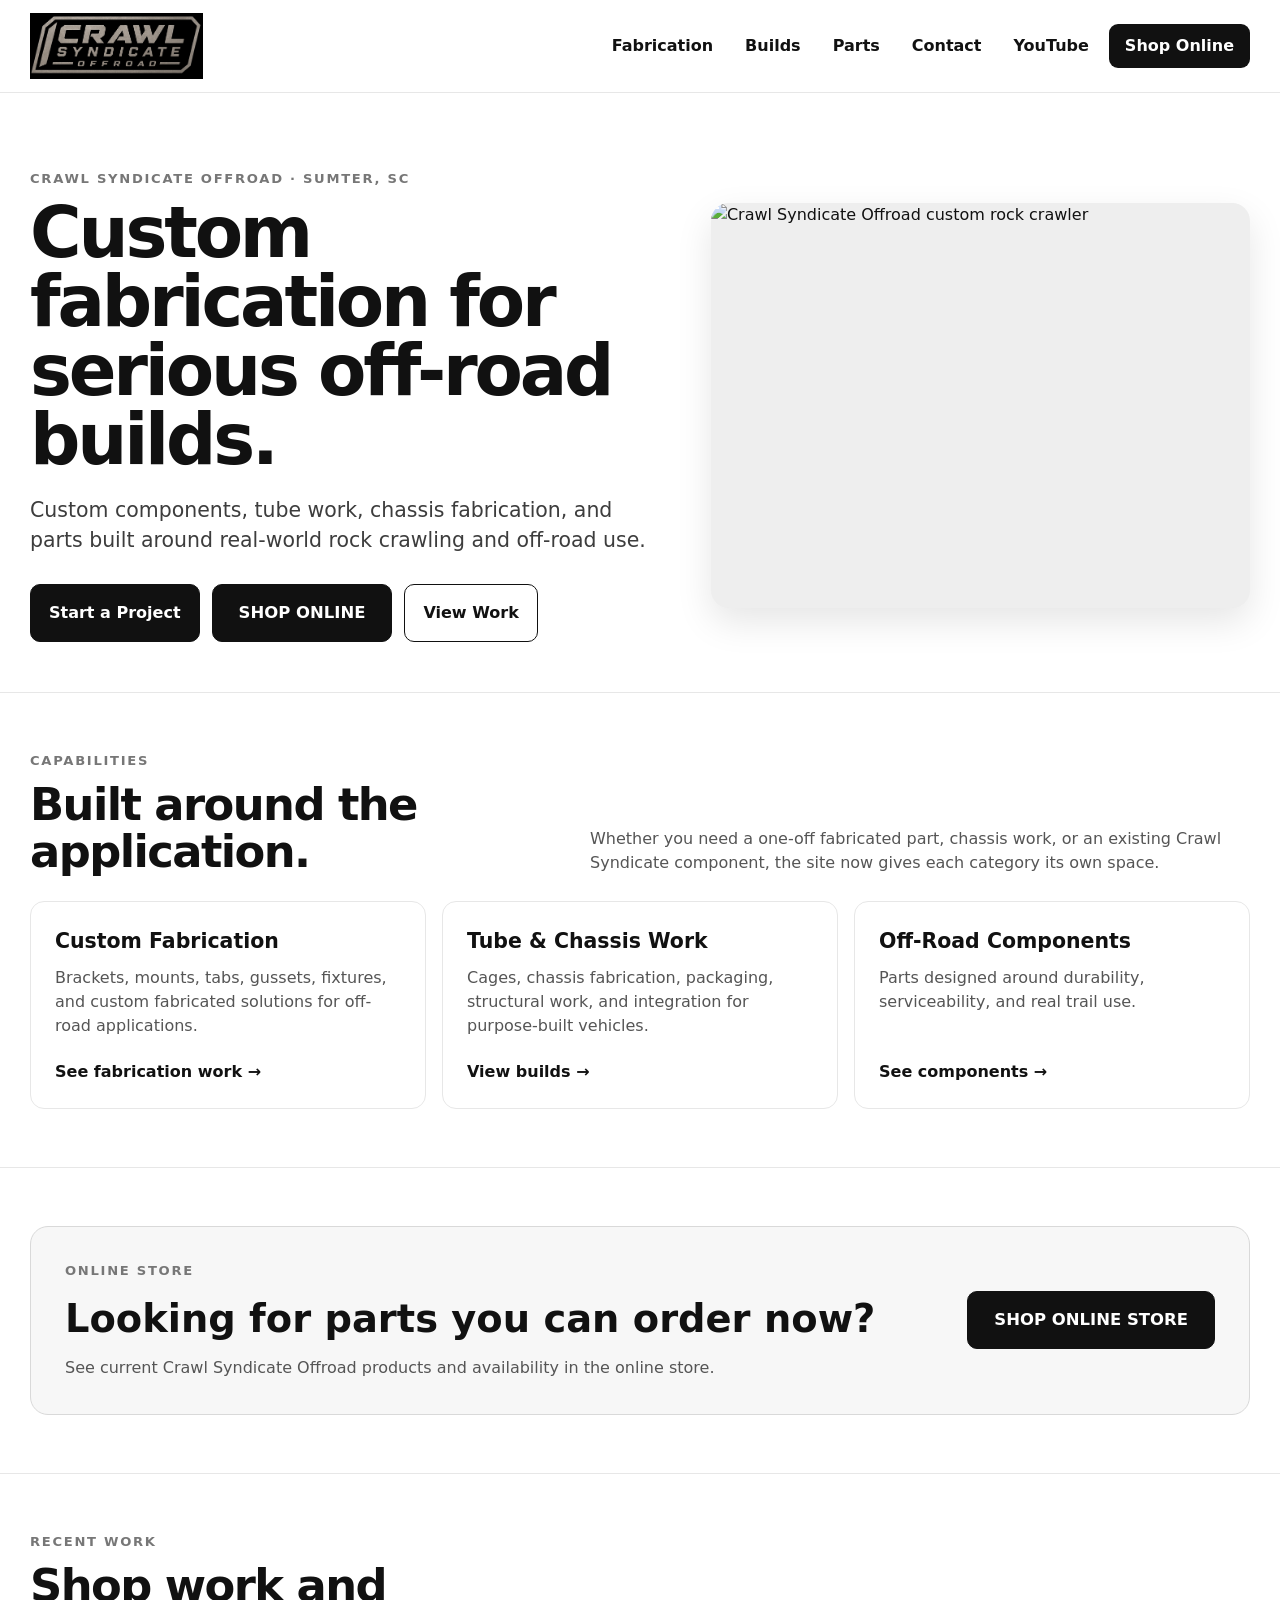
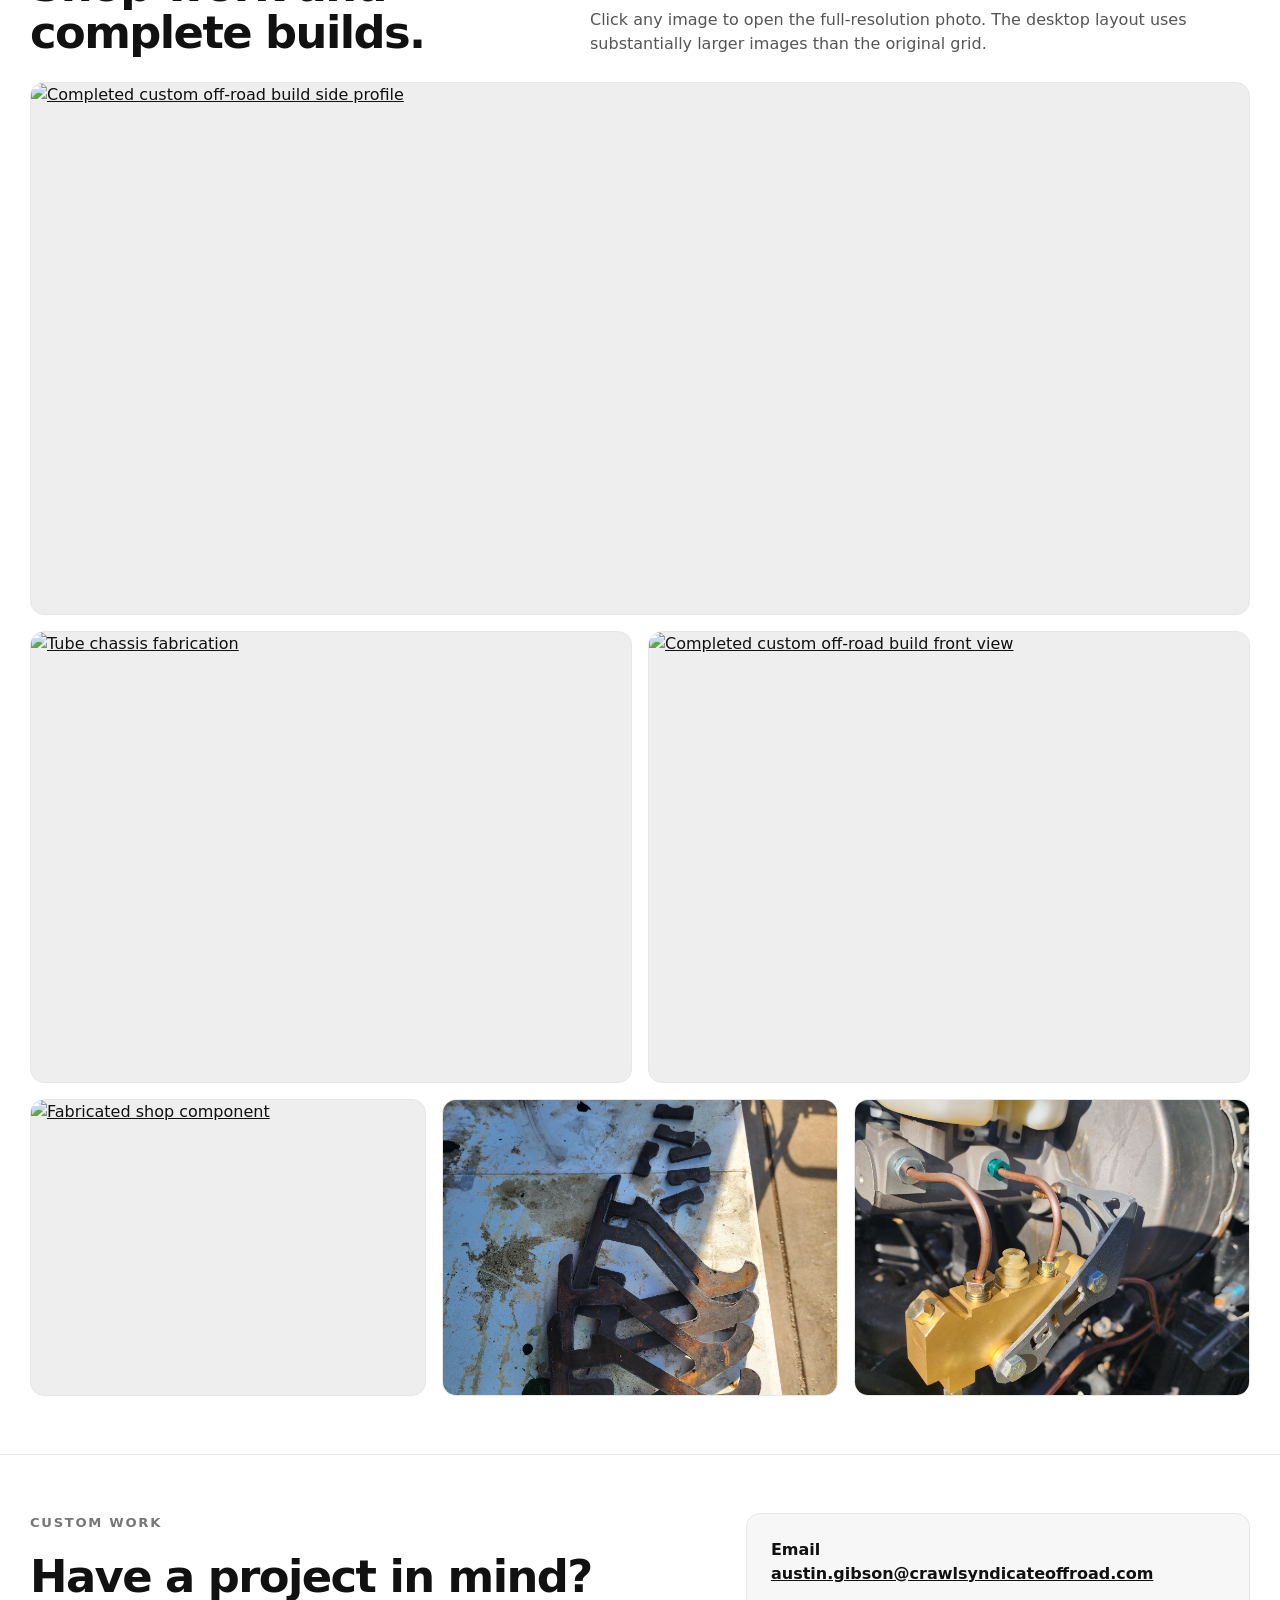
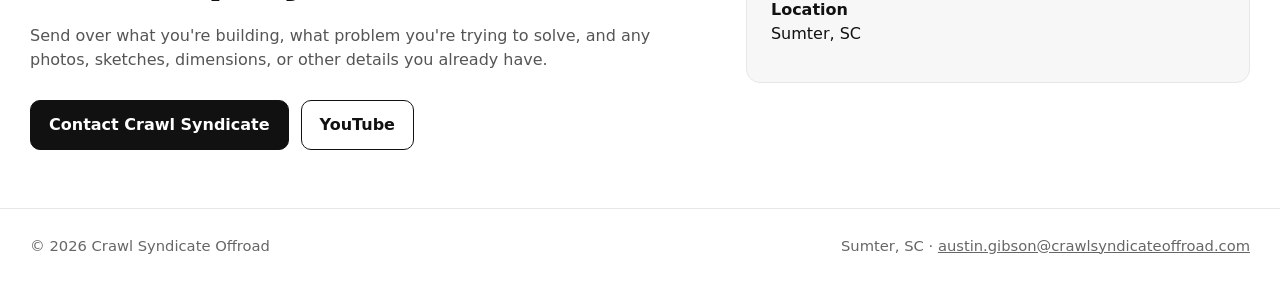
==== commit 6edb4705: "Add files via upload" ====
--- a/index.html
+++ b/index.html
@@ -1,137 +1,172 @@
 <!doctype html>
 <html lang="en">
 <head>
-<meta charset="utf-8">
-<meta name="viewport" content="width=device-width,initial-scale=1">
-<title>Crawl Syndicate Offroad | Custom Fabrication & Off-Road Parts</title>
-<meta name="description" content="Custom off-road fabrication, chassis work, components, and builds from Crawl Syndicate Offroad in Sumter, South Carolina.">
-<link rel="stylesheet" href="styles.css">
+  <meta charset="utf-8">
+  <meta name="viewport" content="width=device-width,initial-scale=1">
+  <title>Crawl Syndicate Offroad | Custom Fabrication & Off-Road Parts</title>
+  <meta name="description" content="Custom off-road fabrication, chassis work, components, and rock crawling builds from Crawl Syndicate Offroad in Sumter, SC.">
+  <link rel="stylesheet" href="styles.css">
 </head>
 <body>
 
-<header class="site-header">
+
+<header>
   <div class="wrap header-inner">
-    <a class="brand" href="index.html"><img src="images/cs-logo.png" alt="Crawl Syndicate Offroad"></a>
+    <a class="logo" href="index.html">
+      <img src="images/cs-logo.png" alt="Crawl Syndicate Offroad">
+    </a>
+
     <button class="menu-btn" type="button" aria-label="Open navigation">Menu</button>
+
     <nav>
       <a href="fabrication.html">Fabrication</a>
       <a href="builds.html">Builds</a>
       <a href="parts.html">Parts</a>
       <a href="contact.html">Contact</a>
-      <a class="nav-youtube" href="https://www.youtube.com/@crawlsynidcate" target="_blank" rel="noopener">YouTube</a>
-      <a class="nav-store" href="https://crawl-syndicate-offroad.gocartapp.com/" target="_blank" rel="noopener">Online Store</a>
+      <a href="https://www.youtube.com/@crawlsynidcate" target="_blank" rel="noopener">YouTube</a>
+      <a class="nav-store" href="https://crawl-syndicate-offroad.gocartapp.com/" target="_blank" rel="noopener">Shop Online</a>
     </nav>
   </div>
 </header>
 
 
-<section class="hero">
-  <div class="wrap hero-inner">
-    <div class="eyebrow">Crawl Syndicate Offroad · Sumter, SC</div>
-    <h1>Built to crawl. Built to take abuse.</h1>
-    <p>Custom fabrication, chassis work, and off-road components for serious trail rigs and purpose-built crawlers.</p>
-    <div class="cta-row">
-      <a class="btn btn-store" href="https://crawl-syndicate-offroad.gocartapp.com/" target="_blank" rel="noopener">SHOP THE ONLINE STORE</a>
-      <a class="btn btn-secondary" href="builds.html">View Builds</a>
-      <a class="btn btn-secondary" href="contact.html">Start a Project</a>
-    </div>
-  </div>
-</section>
+<main>
+  <section class="hero">
+    <div class="wrap hero-grid">
+      <div>
+        <div class="eyebrow">Crawl Syndicate Offroad · Sumter, SC</div>
+        <h1>Custom fabrication for serious off-road builds.</h1>
+        <p class="hero-copy">
+          Custom components, tube work, chassis fabrication, and parts built around real-world rock crawling and off-road use.
+        </p>
 
-<section class="section">
-  <div class="wrap">
-    <div class="section-head">
-      <div>
-        <div class="eyebrow">What we do</div>
-        <h2>Fabrication, builds, and parts.</h2>
-      </div>
-      <p>Separate pages give customers a clearer path to the work they actually care about instead of making them hunt through one long homepage.</p>
-    </div>
-
-    <div class="service-grid">
-      <article class="service-card">
-        <h3>Custom Fabrication</h3>
-        <p>One-off brackets, mounts, tabs, gussets, fixtures, and custom solutions for off-road applications.</p>
-        <a href="fabrication.html">Explore fabrication →</a>
-      </article>
-
-      <article class="service-card">
-        <h3>Tube & Chassis Builds</h3>
-        <p>Cages, chassis work, structural fabrication, packaging, and full-build integration.</p>
-        <a href="builds.html">See builds →</a>
-      </article>
-
-      <article class="service-card">
-        <h3>Off-Road Components</h3>
-        <p>Purpose-built parts and components designed around real trail use and serviceability.</p>
-        <a href="parts.html">Browse parts →</a>
-      </article>
-    </div>
-  </div>
-</section>
-
-<section class="section">
-  <div class="wrap">
-    <div class="store-banner">
-      <div>
-        <div class="eyebrow">Parts available now</div>
-        <h2>Looking for something you can buy today?</h2>
-        <p>Go straight to the Crawl Syndicate Offroad online store for current products and availability.</p>
-      </div>
-      <a class="btn btn-store" href="https://crawl-syndicate-offroad.gocartapp.com/" target="_blank" rel="noopener">VISIT ONLINE STORE</a>
-    </div>
-  </div>
-</section>
-
-<section class="section">
-  <div class="wrap">
-    <div class="section-head">
-      <div>
-        <div class="eyebrow">Recent work</div>
-        <h2>Built in the shop. Used in the real world.</h2>
-      </div>
-      <p>The gallery now uses larger desktop images and opens the original photo when clicked, so visitors can actually see the fabrication detail.</p>
-    </div>
-
-    <div class="gallery">
-      <a class="wide" href="images/20251123_104827.jpg" data-lightbox><img src="images/20251123_104827.jpg" alt="Custom off-road build side view"></a>
-      <a href="images/20241103_151134.jpg" data-lightbox><img src="images/20241103_151134.jpg" alt="Tube chassis fabrication"></a>
-      <a href="images/20251123_104845.jpg" data-lightbox><img src="images/20251123_104845.jpg" alt="Custom off-road build front view"></a>
-      <a href="images/20260103_143102.jpg" data-lightbox><img src="images/20260103_143102.jpg" alt="Fabricated shop component"></a>
-      <a href="images/20260110_110128.jpg" data-lightbox><img src="images/20260110_110128.jpg" alt="Plasma-cut fabrication parts"></a>
-      <a href="images/20251222_140325.jpg" data-lightbox><img src="images/20251222_140325.jpg" alt="Custom fabrication detail"></a>
-    </div>
-  </div>
-</section>
-
-<div class="lightbox" aria-hidden="true">
-  <button class="lightbox-close" type="button" aria-label="Close image">×</button>
-  <img src="" alt="Expanded work photo">
-</div>
-
-<section class="section">
-  <div class="wrap">
-    <div class="content-grid">
-      <div>
-        <div class="eyebrow">Start a project</div>
-        <h2>Need something built for your rig?</h2>
-        <p style="color:var(--muted);max-width:700px">Send over what you're working on, what problem you're trying to solve, and any photos or dimensions you already have.</p>
-        <div class="cta-row">
-          <a class="btn btn-primary" href="contact.html">Contact Crawl Syndicate</a>
-          <a class="btn btn-secondary" href="https://www.youtube.com/@crawlsynidcate" target="_blank" rel="noopener">Watch on YouTube</a>
+        <div class="cta">
+          <a class="btn primary" href="contact.html">Start a Project</a>
+          <a class="btn store" href="https://crawl-syndicate-offroad.gocartapp.com/" target="_blank" rel="noopener">SHOP ONLINE</a>
+          <a class="btn secondary" href="#work">View Work</a>
         </div>
       </div>
+
+      <div class="hero-photo">
+        <img src="images/20251123_104827.jpg" alt="Crawl Syndicate Offroad custom rock crawler">
+      </div>
+    </div>
+  </section>
+
+  <section class="section" id="services">
+    <div class="wrap">
+      <div class="section-head">
+        <div>
+          <div class="eyebrow">Capabilities</div>
+          <h2>Built around the application.</h2>
+        </div>
+        <p>Whether you need a one-off fabricated part, chassis work, or an existing Crawl Syndicate component, the site now gives each category its own space.</p>
+      </div>
+
+      <div class="services">
+        <article class="card">
+          <h3>Custom Fabrication</h3>
+          <p>Brackets, mounts, tabs, gussets, fixtures, and custom fabricated solutions for off-road applications.</p>
+          <a href="fabrication.html">See fabrication work →</a>
+        </article>
+
+        <article class="card">
+          <h3>Tube & Chassis Work</h3>
+          <p>Cages, chassis fabrication, packaging, structural work, and integration for purpose-built vehicles.</p>
+          <a href="builds.html">View builds →</a>
+        </article>
+
+        <article class="card">
+          <h3>Off-Road Components</h3>
+          <p>Parts designed around durability, serviceability, and real trail use.</p>
+          <a href="parts.html">See components →</a>
+        </article>
+      </div>
+    </div>
+  </section>
+
+  <section class="section">
+    <div class="wrap">
+      <div class="store-strip">
+        <div>
+          <div class="eyebrow">Online Store</div>
+          <h2>Looking for parts you can order now?</h2>
+          <p>See current Crawl Syndicate Offroad products and availability in the online store.</p>
+        </div>
+        <a class="btn store" href="https://crawl-syndicate-offroad.gocartapp.com/" target="_blank" rel="noopener">SHOP ONLINE STORE</a>
+      </div>
+    </div>
+  </section>
+
+  <section class="section" id="work">
+    <div class="wrap">
+      <div class="section-head">
+        <div>
+          <div class="eyebrow">Recent Work</div>
+          <h2>Shop work and complete builds.</h2>
+        </div>
+        <p>Click any image to open the full-resolution photo. The desktop layout uses substantially larger images than the original grid.</p>
+      </div>
+
+      <div class="gallery">
+        <a class="feature" href="images/20251123_104827.jpg" data-lightbox>
+          <img src="images/20251123_104827.jpg" alt="Completed custom off-road build side profile">
+        </a>
+
+        <a class="half" href="images/20241103_151134.jpg" data-lightbox>
+          <img src="images/20241103_151134.jpg" alt="Tube chassis fabrication">
+        </a>
+
+        <a class="half" href="images/20251123_104845.jpg" data-lightbox>
+          <img src="images/20251123_104845.jpg" alt="Completed custom off-road build front view">
+        </a>
+
+        <a class="third" href="images/20260103_143102.jpg" data-lightbox>
+          <img src="images/20260103_143102.jpg" alt="Fabricated shop component">
+        </a>
+
+        <a class="third" href="images/20260110_110128.jpg" data-lightbox>
+          <img src="images/20260110_110128.jpg" alt="Plasma cut components">
+        </a>
+
+        <a class="third" href="images/20251222_140325.jpg" data-lightbox>
+          <img src="images/20251222_140325.jpg" alt="Custom fabrication detail">
+        </a>
+      </div>
+    </div>
+  </section>
+
+  <div class="lightbox">
+    <button class="lightbox-close" type="button" aria-label="Close image">×</button>
+    <img src="" alt="Expanded work photo">
+  </div>
+
+  <section class="section">
+    <div class="wrap contact-grid">
+      <div>
+        <div class="eyebrow">Custom Work</div>
+        <h2 style="font-size:clamp(2rem,3.5vw,3.2rem);margin:0 0 14px;letter-spacing:-.035em;">Have a project in mind?</h2>
+        <p style="color:#555;max-width:700px;margin:0;">
+          Send over what you're building, what problem you're trying to solve, and any photos, sketches, dimensions, or other details you already have.
+        </p>
+        <div class="cta">
+          <a class="btn primary" href="contact.html">Contact Crawl Syndicate</a>
+          <a class="btn secondary" href="https://www.youtube.com/@crawlsynidcate" target="_blank" rel="noopener">YouTube</a>
+        </div>
+      </div>
+
       <div class="contact-box">
-        <strong>Email</strong><br>
-        <a href="mailto:austin.gibson@crawlsyndicateoffroad.com">austin.gibson@crawlsyndicateoffroad.com</a>
+        <p><strong>Email</strong><br>
+          <a href="mailto:austin.gibson@crawlsyndicateoffroad.com">austin.gibson@crawlsyndicateoffroad.com</a>
+        </p>
         <p><strong>Location</strong><br>Sumter, SC</p>
       </div>
     </div>
-  </div>
-</section>
+  </section>
+</main>
 
 
-<footer class="footer">
+<footer>
   <div class="wrap footer-inner">
     <span>© <span id="year"></span> Crawl Syndicate Offroad</span>
     <span>Sumter, SC · <a href="mailto:austin.gibson@crawlsyndicateoffroad.com">austin.gibson@crawlsyndicateoffroad.com</a></span>
--- a/styles.css
+++ b/styles.css
@@ -0,0 +1,386 @@
+
+:root {
+  --max: 1220px;
+  --text: #111;
+  --muted: #555;
+  --line: #e7e7e7;
+  --soft: #f7f7f7;
+  --radius: 14px;
+}
+
+* { box-sizing: border-box; }
+html { scroll-behavior: smooth; }
+
+body {
+  margin: 0;
+  font-family: system-ui, -apple-system, "Segoe UI", Roboto, Arial, sans-serif;
+  color: var(--text);
+  background: #fff;
+  line-height: 1.5;
+}
+
+img { display: block; max-width: 100%; }
+a { color: inherit; }
+
+.wrap {
+  width: min(var(--max), calc(100% - 40px));
+  margin: 0 auto;
+}
+
+header {
+  border-bottom: 1px solid var(--line);
+  background: rgba(255,255,255,.96);
+  position: sticky;
+  top: 0;
+  z-index: 50;
+  backdrop-filter: blur(8px);
+}
+
+.header-inner {
+  min-height: 92px;
+  display: flex;
+  align-items: center;
+  justify-content: space-between;
+  gap: 24px;
+}
+
+.logo img {
+  height: 66px;
+  width: auto;
+}
+
+nav {
+  display: flex;
+  align-items: center;
+  gap: 8px;
+}
+
+nav a {
+  text-decoration: none;
+  font-weight: 700;
+  padding: 10px 12px;
+  border-radius: 9px;
+}
+
+nav a:hover { background: var(--soft); }
+
+.nav-store {
+  background: #111;
+  color: #fff;
+  padding-inline: 16px;
+}
+
+.nav-store:hover { background: #2a2a2a; }
+
+.menu-btn {
+  display: none;
+  border: 1px solid #bbb;
+  background: #fff;
+  border-radius: 9px;
+  padding: 9px 12px;
+  font-weight: 800;
+}
+
+.hero {
+  padding: 76px 0 50px;
+}
+
+.hero-grid {
+  display: grid;
+  grid-template-columns: 1.08fr .92fr;
+  gap: 48px;
+  align-items: center;
+}
+
+.eyebrow {
+  font-size: .82rem;
+  font-weight: 900;
+  letter-spacing: .13em;
+  text-transform: uppercase;
+  color: #777;
+  margin-bottom: 10px;
+}
+
+h1 {
+  font-size: clamp(2.8rem, 5.5vw, 5.1rem);
+  line-height: .98;
+  letter-spacing: -.045em;
+  margin: 0 0 20px;
+  max-width: 900px;
+}
+
+.hero-copy {
+  font-size: clamp(1.08rem, 1.7vw, 1.28rem);
+  color: #3d3d3d;
+  max-width: 700px;
+  margin: 0;
+}
+
+.hero-photo {
+  border-radius: 18px;
+  overflow: hidden;
+  background: #eee;
+  box-shadow: 0 14px 36px rgba(0,0,0,.10);
+  aspect-ratio: 4 / 3;
+}
+
+.hero-photo img {
+  width: 100%;
+  height: 100%;
+  object-fit: cover;
+}
+
+.cta {
+  display: flex;
+  gap: 12px;
+  flex-wrap: wrap;
+  margin-top: 28px;
+}
+
+.btn {
+  display: inline-flex;
+  align-items: center;
+  justify-content: center;
+  min-height: 50px;
+  padding: 0 18px;
+  border: 1px solid #111;
+  border-radius: 10px;
+  text-decoration: none;
+  font-weight: 800;
+}
+
+.btn.primary { background: #111; color: #fff; }
+.btn.secondary { background: #fff; color: #111; }
+
+.btn.store {
+  min-height: 58px;
+  padding-inline: 26px;
+  font-size: 1.03rem;
+  background: #111;
+  color: #fff;
+}
+
+.section {
+  padding: 58px 0;
+  border-top: 1px solid var(--line);
+}
+
+.section-head {
+  display: flex;
+  align-items: end;
+  justify-content: space-between;
+  gap: 30px;
+  margin-bottom: 26px;
+}
+
+.section-head h2 {
+  font-size: clamp(2rem, 3.5vw, 3.2rem);
+  letter-spacing: -.035em;
+  line-height: 1.05;
+  margin: 0;
+}
+
+.section-head p {
+  max-width: 660px;
+  color: var(--muted);
+  margin: 0;
+}
+
+.services {
+  display: grid;
+  grid-template-columns: repeat(3, 1fr);
+  gap: 16px;
+}
+
+.card {
+  border: 1px solid var(--line);
+  border-radius: var(--radius);
+  padding: 24px;
+  background: #fff;
+  min-height: 205px;
+  display: flex;
+  flex-direction: column;
+}
+
+.card h3 { margin: 0 0 9px; font-size: 1.28rem; }
+.card p { margin: 0; color: var(--muted); }
+.card a {
+  margin-top: auto;
+  padding-top: 22px;
+  text-decoration: none;
+  font-weight: 800;
+}
+
+.store-strip {
+  border: 1px solid #d9d9d9;
+  border-radius: 18px;
+  padding: 34px;
+  background: var(--soft);
+  display: grid;
+  grid-template-columns: 1fr auto;
+  gap: 24px;
+  align-items: center;
+}
+
+.store-strip h2 { margin: 0 0 8px; font-size: clamp(1.8rem, 3vw, 2.6rem); }
+.store-strip p { margin: 0; color: var(--muted); max-width: 720px; }
+
+.gallery {
+  display: grid;
+  grid-template-columns: repeat(12, 1fr);
+  gap: 16px;
+}
+
+.gallery a {
+  display: block;
+  overflow: hidden;
+  border-radius: 14px;
+  background: #eee;
+  border: 1px solid var(--line);
+}
+
+.gallery a.feature {
+  grid-column: span 12;
+  aspect-ratio: 16 / 7;
+}
+
+.gallery a.half {
+  grid-column: span 6;
+  aspect-ratio: 4 / 3;
+}
+
+.gallery a.third {
+  grid-column: span 4;
+  aspect-ratio: 4 / 3;
+}
+
+.gallery img {
+  width: 100%;
+  height: 100%;
+  object-fit: cover;
+  transition: transform .22s ease;
+}
+
+.gallery a:hover img { transform: scale(1.015); }
+
+.lightbox {
+  display: none;
+  position: fixed;
+  inset: 0;
+  z-index: 100;
+  background: rgba(0,0,0,.92);
+  padding: 34px;
+  align-items: center;
+  justify-content: center;
+}
+
+.lightbox.open { display: flex; }
+.lightbox img { max-width: 96vw; max-height: 92vh; object-fit: contain; }
+
+.lightbox-close {
+  position: absolute;
+  top: 16px;
+  right: 22px;
+  border: 0;
+  background: transparent;
+  color: #fff;
+  font-size: 2rem;
+  cursor: pointer;
+}
+
+.contact-grid {
+  display: grid;
+  grid-template-columns: 1.15fr .85fr;
+  gap: 34px;
+  align-items: start;
+}
+
+.contact-box {
+  border: 1px solid var(--line);
+  border-radius: var(--radius);
+  padding: 24px;
+  background: var(--soft);
+}
+
+.contact-box p { margin: 0 0 12px; }
+.contact-box a { font-weight: 800; }
+
+.page-hero {
+  padding: 72px 0 46px;
+  border-bottom: 1px solid var(--line);
+}
+
+.page-hero h1 {
+  font-size: clamp(2.6rem, 5vw, 4.6rem);
+  margin-bottom: 14px;
+}
+
+.page-hero p {
+  color: var(--muted);
+  font-size: 1.12rem;
+  max-width: 760px;
+}
+
+.two-col {
+  display: grid;
+  grid-template-columns: 1fr 1fr;
+  gap: 30px;
+}
+
+.feature-list { padding-left: 20px; }
+.feature-list li { margin: 8px 0; }
+
+footer {
+  border-top: 1px solid var(--line);
+  padding: 26px 0;
+  color: #666;
+  font-size: .92rem;
+}
+
+.footer-inner {
+  display: flex;
+  justify-content: space-between;
+  gap: 16px;
+  flex-wrap: wrap;
+}
+
+@media (max-width: 900px) {
+  .wrap { width: min(var(--max), calc(100% - 28px)); }
+  .menu-btn { display: block; }
+
+  nav {
+    display: none;
+    position: absolute;
+    top: 92px;
+    left: 14px;
+    right: 14px;
+    flex-direction: column;
+    align-items: stretch;
+    background: #fff;
+    border: 1px solid var(--line);
+    border-radius: 14px;
+    padding: 10px;
+    box-shadow: 0 14px 30px rgba(0,0,0,.12);
+  }
+
+  nav.open { display: flex; }
+  nav a { padding: 12px; }
+  .logo img { height: 54px; }
+
+  .hero { padding-top: 50px; }
+  .hero-grid { grid-template-columns: 1fr; gap: 30px; }
+  .hero-photo { order: -1; aspect-ratio: 16 / 10; }
+
+  .services { grid-template-columns: 1fr; }
+  .store-strip { grid-template-columns: 1fr; padding: 26px; }
+
+  .gallery a.feature,
+  .gallery a.half,
+  .gallery a.third {
+    grid-column: span 12;
+    aspect-ratio: 4 / 3;
+  }
+
+  .contact-grid, .two-col { grid-template-columns: 1fr; }
+  .section-head { align-items: start; flex-direction: column; }
+}
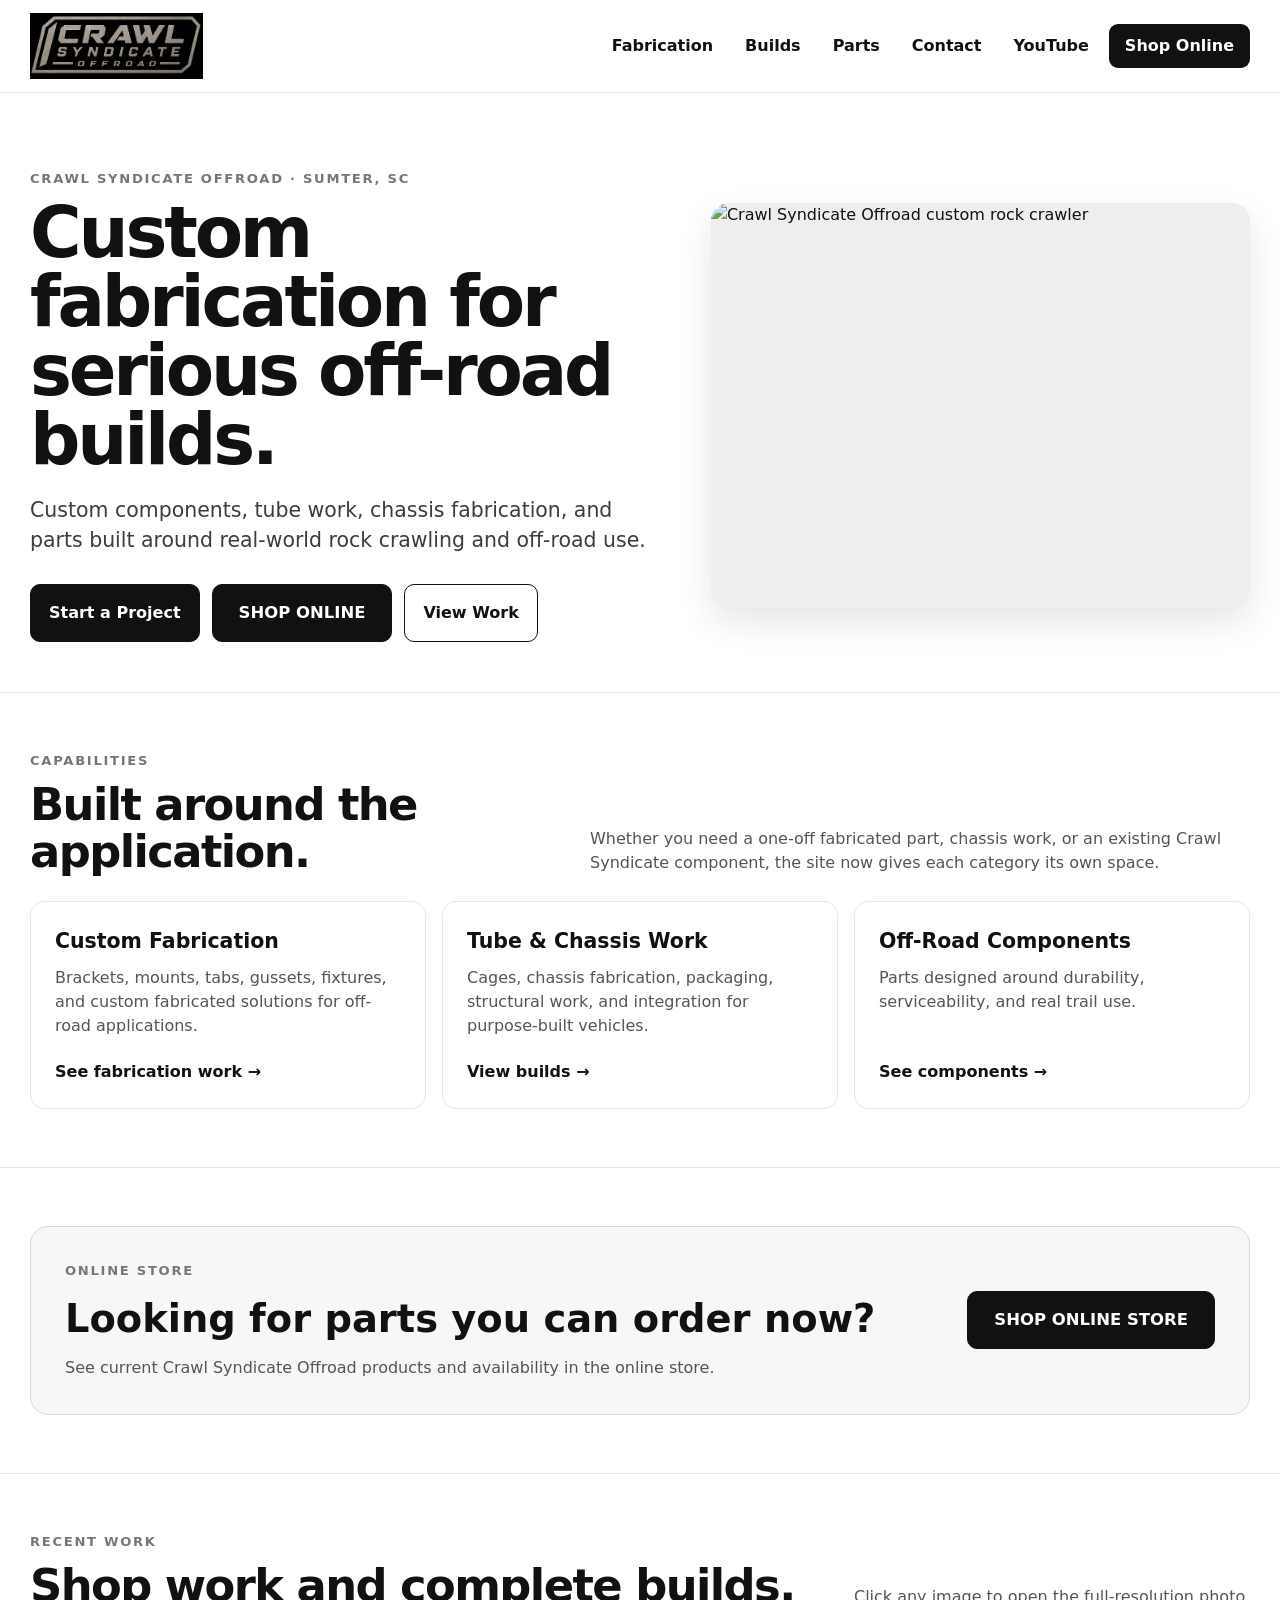
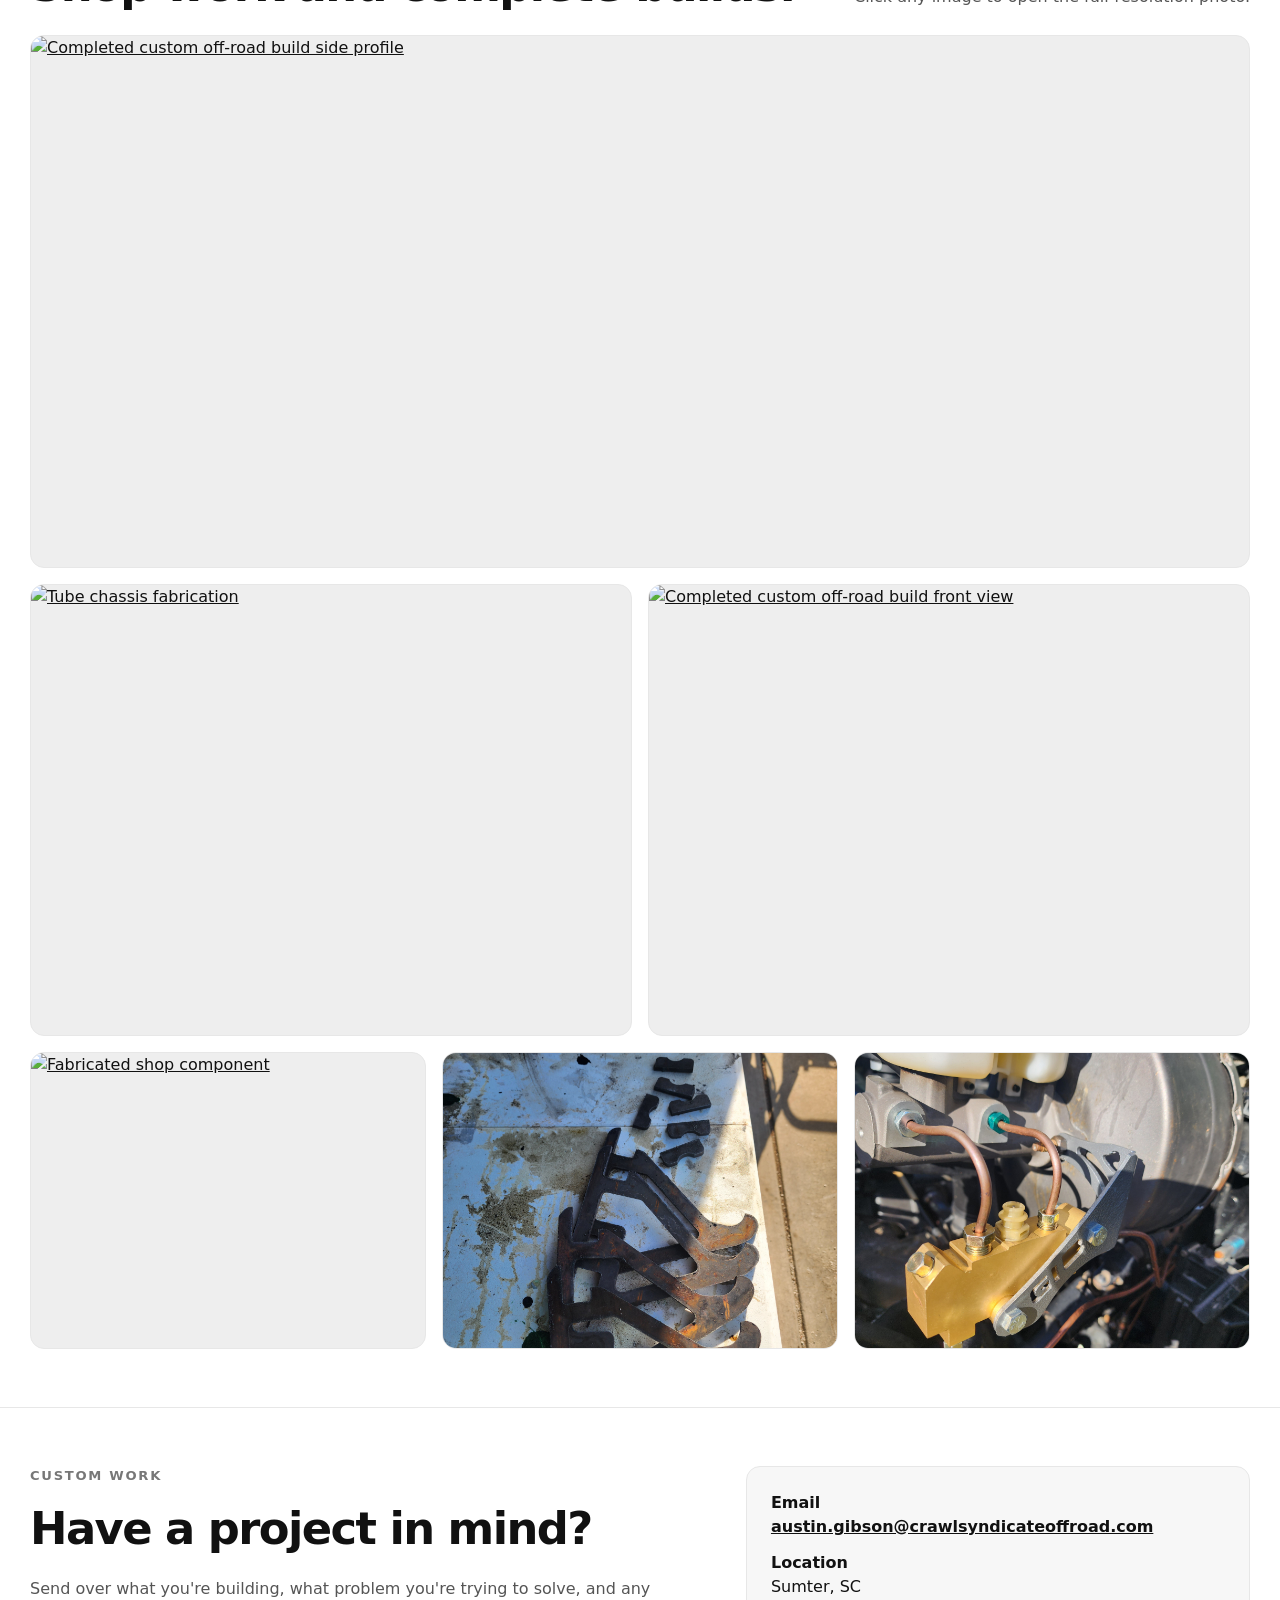
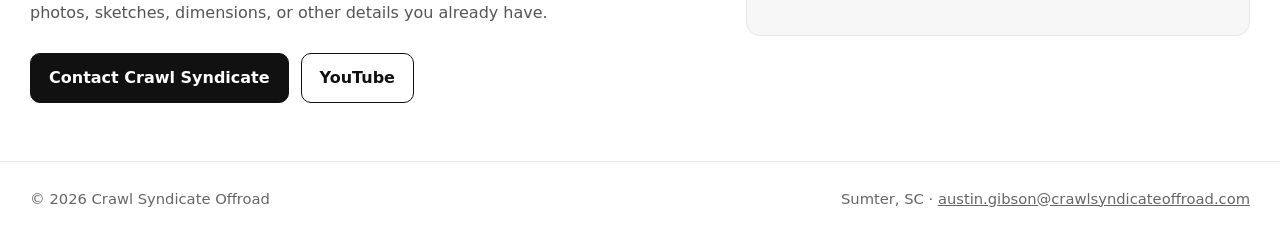
==== commit fbc63c2f: "Update index.html" ====
--- a/index.html
+++ b/index.html
@@ -1,6 +1,7 @@
 <!doctype html>
 <html lang="en">
 <head>
+  <link rel="icon" type="image/png" href="images/cs-favicon.png">
   <meta charset="utf-8">
   <meta name="viewport" content="width=device-width,initial-scale=1">
   <title>Crawl Syndicate Offroad | Custom Fabrication & Off-Road Parts</title>
@@ -105,7 +106,7 @@
           <div class="eyebrow">Recent Work</div>
           <h2>Shop work and complete builds.</h2>
         </div>
-        <p>Click any image to open the full-resolution photo. The desktop layout uses substantially larger images than the original grid.</p>
+        <p>Click any image to open the full-resolution photo. </p>
       </div>
 
       <div class="gallery">
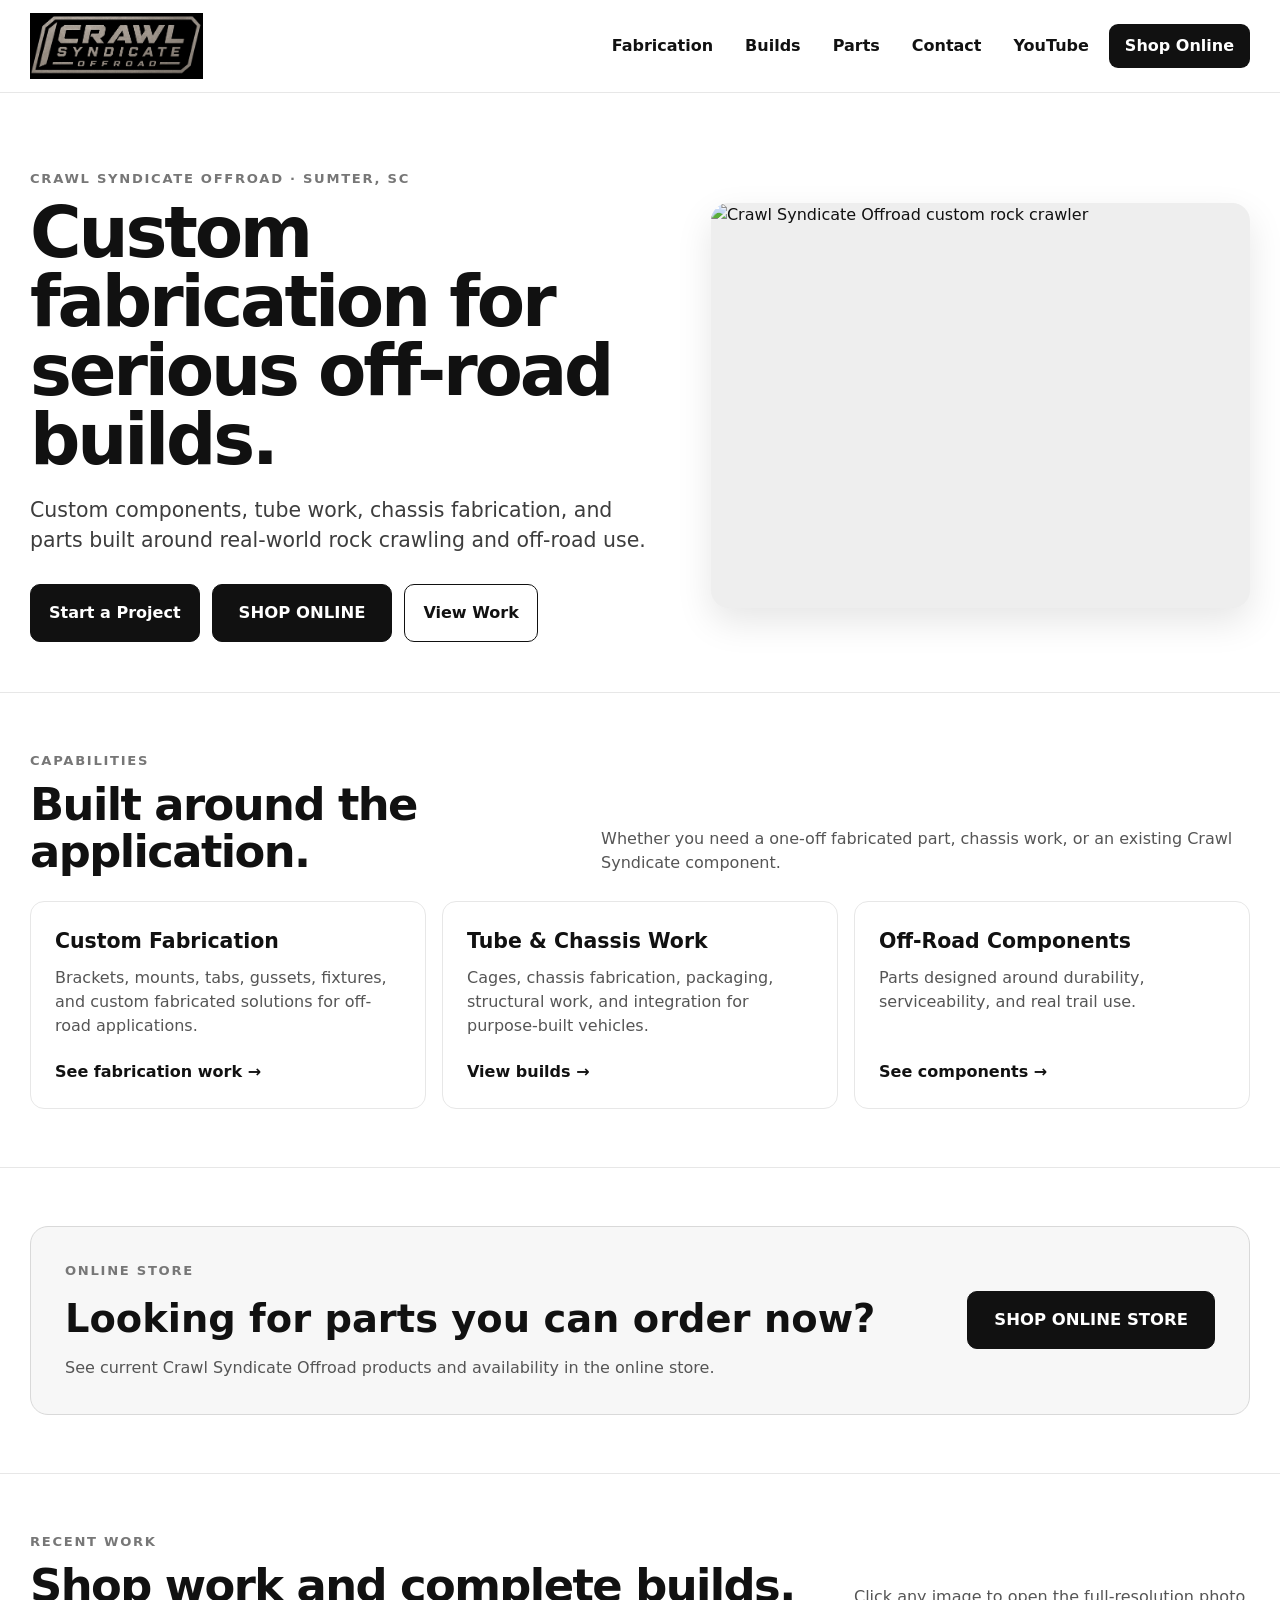
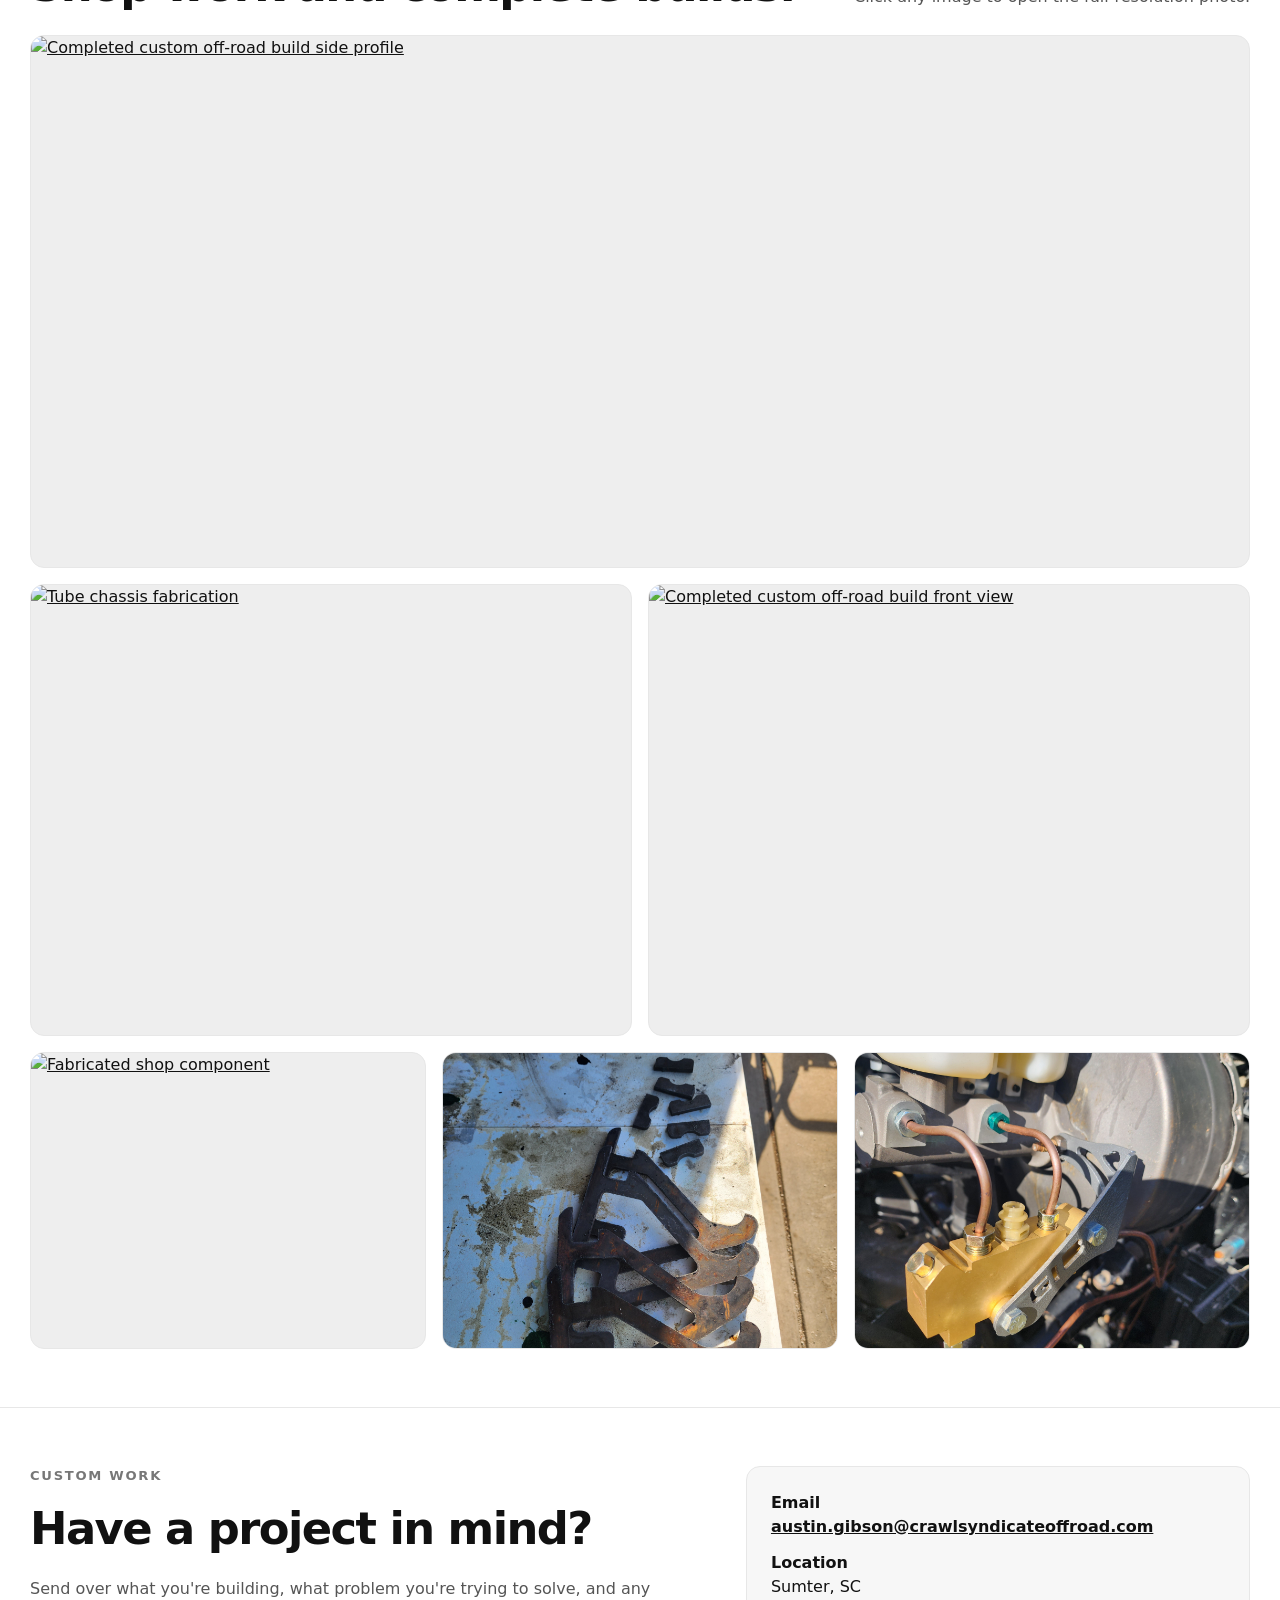
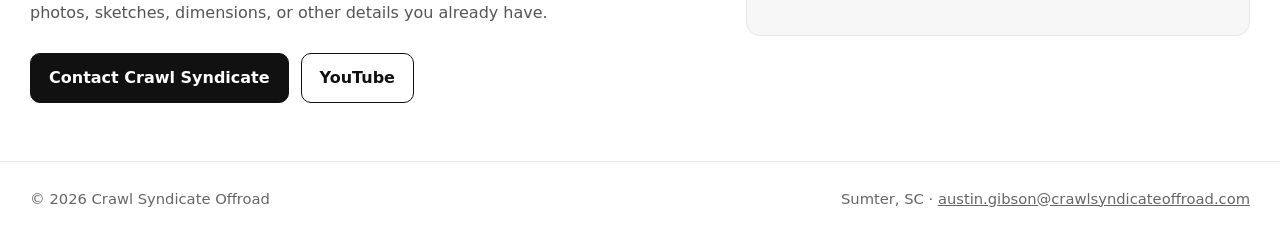
==== commit d2938396: "Update index.html" ====
--- a/index.html
+++ b/index.html
@@ -61,7 +61,7 @@
           <div class="eyebrow">Capabilities</div>
           <h2>Built around the application.</h2>
         </div>
-        <p>Whether you need a one-off fabricated part, chassis work, or an existing Crawl Syndicate component, the site now gives each category its own space.</p>
+        <p>Whether you need a one-off fabricated part, chassis work, or an existing Crawl Syndicate component.</p>
       </div>
 
       <div class="services">
